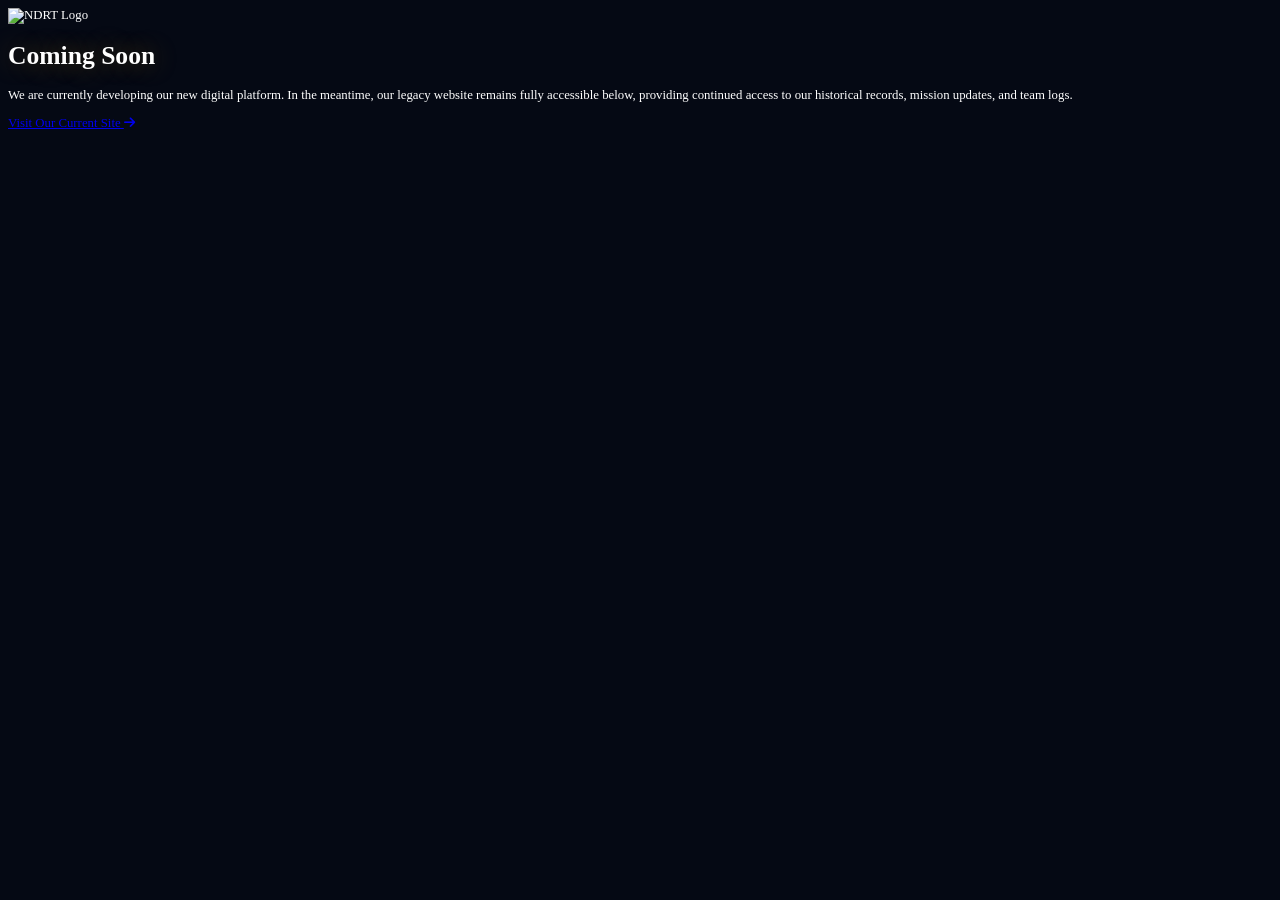
==== index.html @ c6873032 "Add files via upload" ====
<!DOCTYPE html>
<html lang="en" class="scroll-smooth">

<head>
    <meta charset="UTF-8">
    <meta name="viewport" content="width=device-width, initial-scale=1.0">
    <title>Coming Soon | Notre Dame Rocketry Team</title>
    <link rel="icon" type="image/png" href="patch@4x.png">

    <link rel="preconnect" href="https://fonts.googleapis.com">
    <link rel="preconnect" href="https://fonts.gstatic.com" crossorigin>
    <link
        href="https://fonts.googleapis.com/css2?family=Inter:wght@300;400;600&family=Orbitron:wght@400;700;900&display=swap"
        rel="stylesheet">
    <link rel="stylesheet" href="https://cdnjs.cloudflare.com/ajax/libs/font-awesome/6.4.0/css/all.min.css">

    <script src="https://cdn.tailwindcss.com"></script>
    <script>
        tailwind.config = {
            theme: {
                extend: {
                    colors: {
                        'deep-space': '#050914',
                        'nd-blue': '#0C2340',
                        'dome-gold': '#C99700',
                        'metal-gold': '#AE9142',
                        'irish-green': '#00843D'
                    },
                    fontFamily: {
                        'space': ['Orbitron', 'sans-serif'],
                        'inter': ['Inter', 'sans-serif'],
                    }
                }
            }
        }
    </script>

    <style>
        body {
            background-color: #050914;
            color: #ffffff;
            overflow-x: hidden;
        }

        .reveal {
            opacity: 0;
            transform: translateY(20px);
            transition: all 0.8s cubic-bezier(0.16, 1, 0.3, 1);
        }

        .reveal.active {
            opacity: 1;
            transform: translateY(0);
        }

        .delay-75 {
            transition-delay: 75ms;
        }

        .delay-100 {
            transition-delay: 100ms;
        }

        .delay-150 {
            transition-delay: 150ms;
        }

        .delay-200 {
            transition-delay: 200ms;
        }

        .delay-225 {
            transition-delay: 225ms;
        }

        .delay-300 {
            transition-delay: 300ms;
        }

        /* Glowing text effect */
        .glow-text {
            text-shadow: 0 0 25px rgba(201, 151, 0, 0.4);
        }

        html {
            font-size: 80%;
            /* Scales down the entire Tailwind framework to your target 80% reference system */
        }
    </style>
</head>

<body
    class="font-inter antialiased selection:bg-dome-gold selection:text-deep-space min-h-screen flex flex-col items-center justify-center relative">

    <!-- Background Grid Effect -->
    <div
        class="absolute inset-0 bg-[linear-gradient(to_right,#0C2340_1px,transparent_1px),linear-gradient(to_bottom,#0C2340_1px,transparent_1px)] bg-[size:4rem_4rem] [mask-image:radial-gradient(ellipse_60%_50%_at_50%_50%,#000_80%,transparent_100%)] opacity-30">
    </div>

    <!-- Gold ambient glow -->
    <div
        class="absolute top-1/2 left-1/2 -translate-x-1/2 -translate-y-1/2 w-3/4 h-3/4 bg-dome-gold/10 rounded-full blur-[120px] pointer-events-none">
    </div>

    <!-- Main Content -->
    <main class="relative z-10 text-center px-6 flex flex-col items-center">

        <!-- Logo -->
        <img src="NDRT logo white.png" alt="NDRT Logo" class="reveal h-20 w-auto drop-shadow-md mb-12">

        <!-- Heading -->
        <h1
            class="reveal delay-100 font-space font-black text-5xl md:text-8xl tracking-widest text-transparent bg-clip-text bg-gradient-to-r from-dome-gold to-metal-gold uppercase mb-6 glow-text">
            Coming Soon
        </h1>

        <!-- Description Statement -->
        <p
            class="reveal delay-150 font-inter text-gray-400 text-lg md:text-xl max-w-xl mx-auto mb-12 font-light leading-relaxed">
            We are currently developing our new digital platform. In the meantime, our legacy website remains fully
            accessible below, providing continued access to our historical records, mission updates, and team logs.
        </p>

        <!-- Outbound Action Button to Weebly -->
        <a href="https://ndrocketry.weebly.com/"
            class="reveal delay-200 inline-flex items-center gap-3 px-8 py-4 border border-dome-gold text-dome-gold font-space font-bold tracking-widest uppercase rounded-md hover:bg-dome-gold hover:text-deep-space hover:shadow-[0_0_20px_rgba(201,151,0,0.5)] transition-all duration-300 group">
            Visit Our Current Site <i
                class="fa-solid fa-arrow-right group-hover:translate-x-1 transition-transform"></i>
        </a>

    </main>

    <script>
        // Intersection Observer for scroll animations (even though it's single view, keeps the fade-in smooth)
        const observerOptions = {
            root: null,
            rootMargin: '0px',
            threshold: 0.1
        };

        const observer = new IntersectionObserver((entries, observer) => {
            entries.forEach(entry => {
                if (entry.isIntersecting) {
                    entry.target.classList.add('active');
                    observer.unobserve(entry.target);
                }
            });
        }, observerOptions);

        // Add a tiny delay to ensure CSS has loaded before triggering reveal
        setTimeout(() => {
            document.querySelectorAll('.reveal').forEach((element) => {
                observer.observe(element);
            });
        }, 100);
    </script>
</body>

</html>
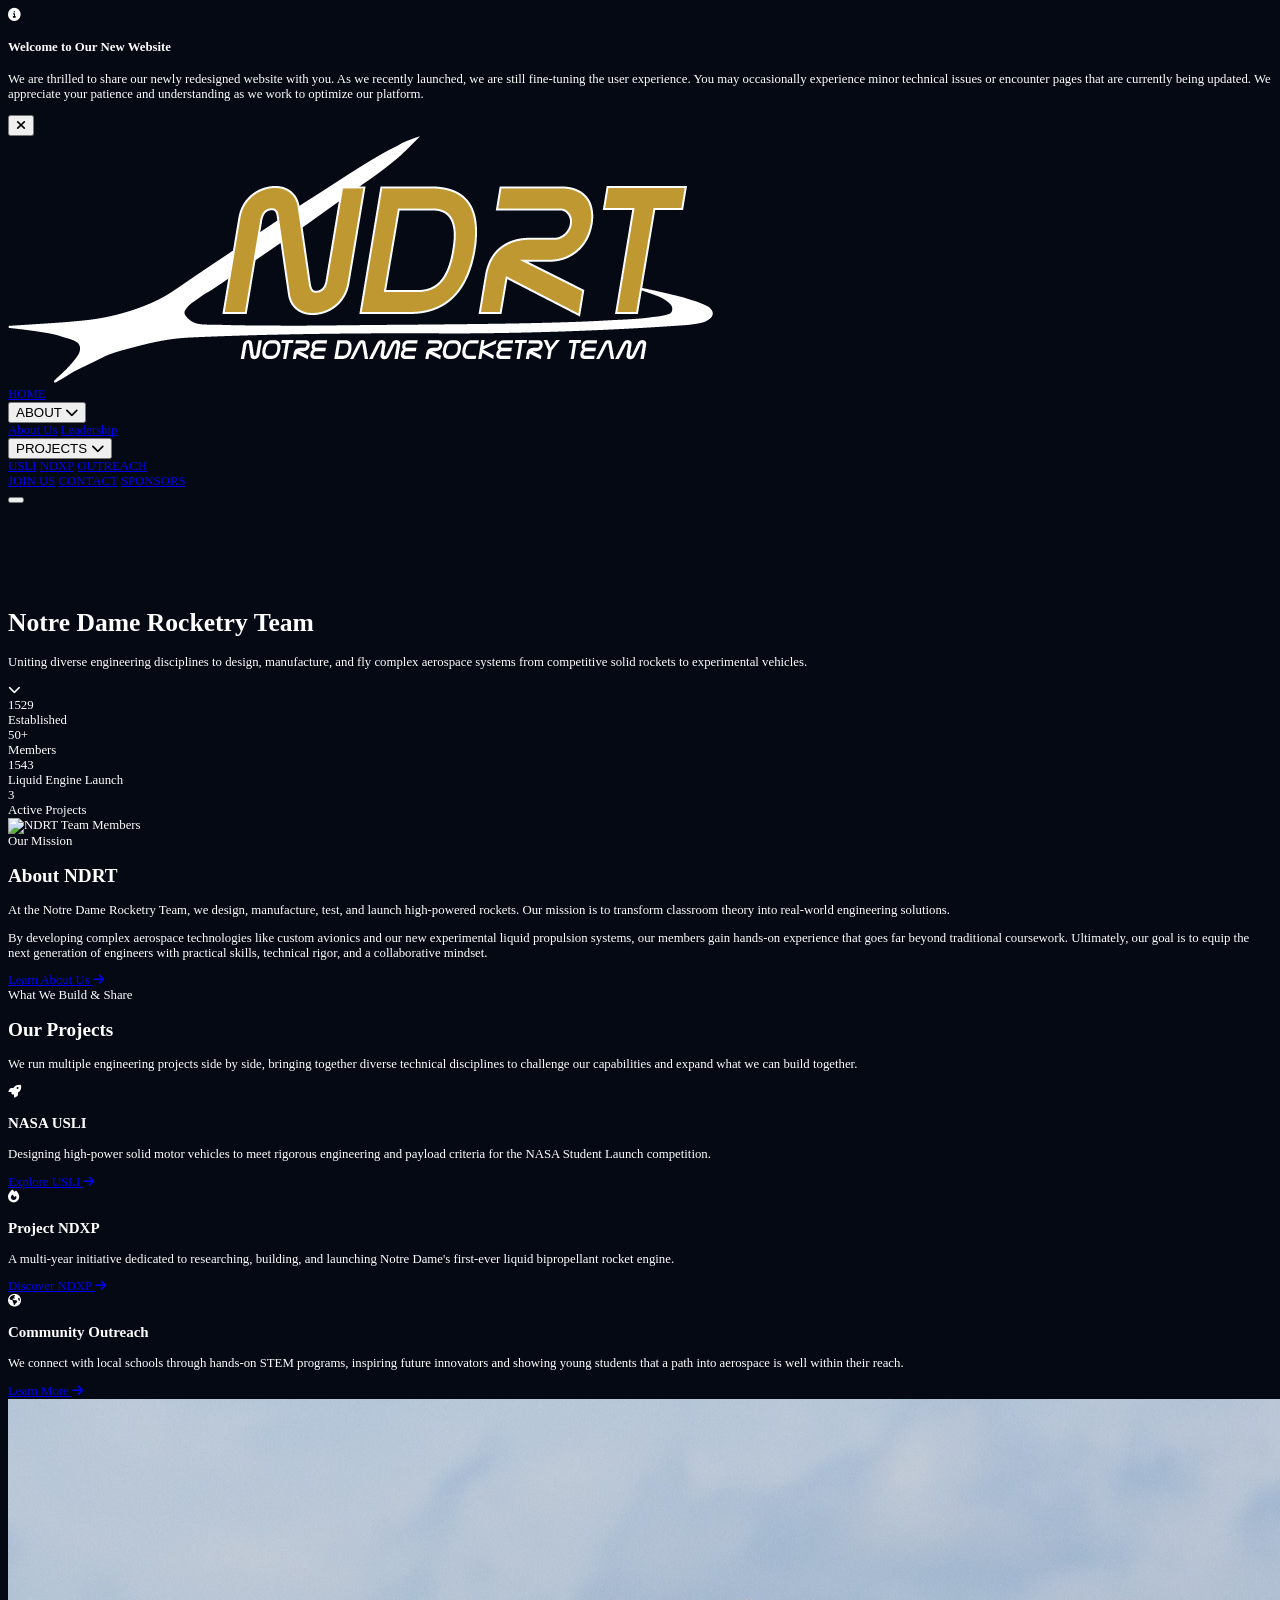
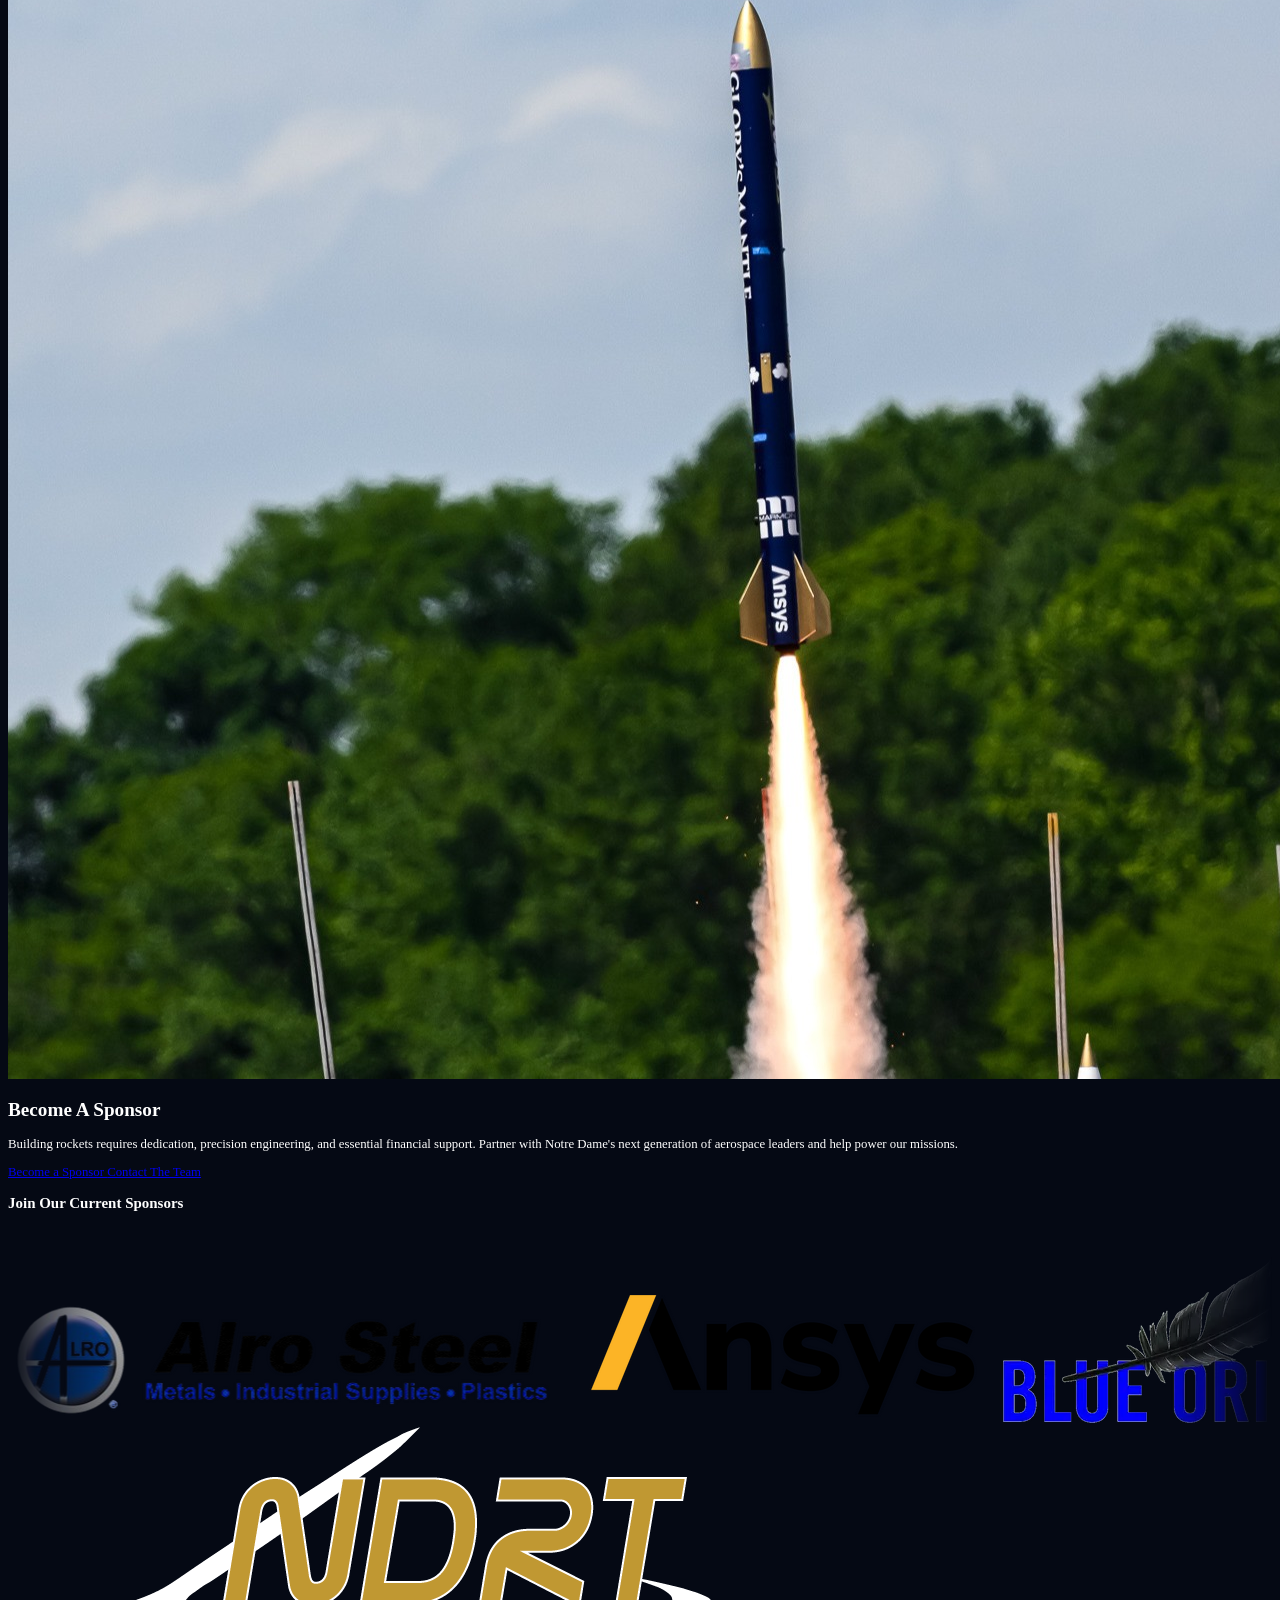
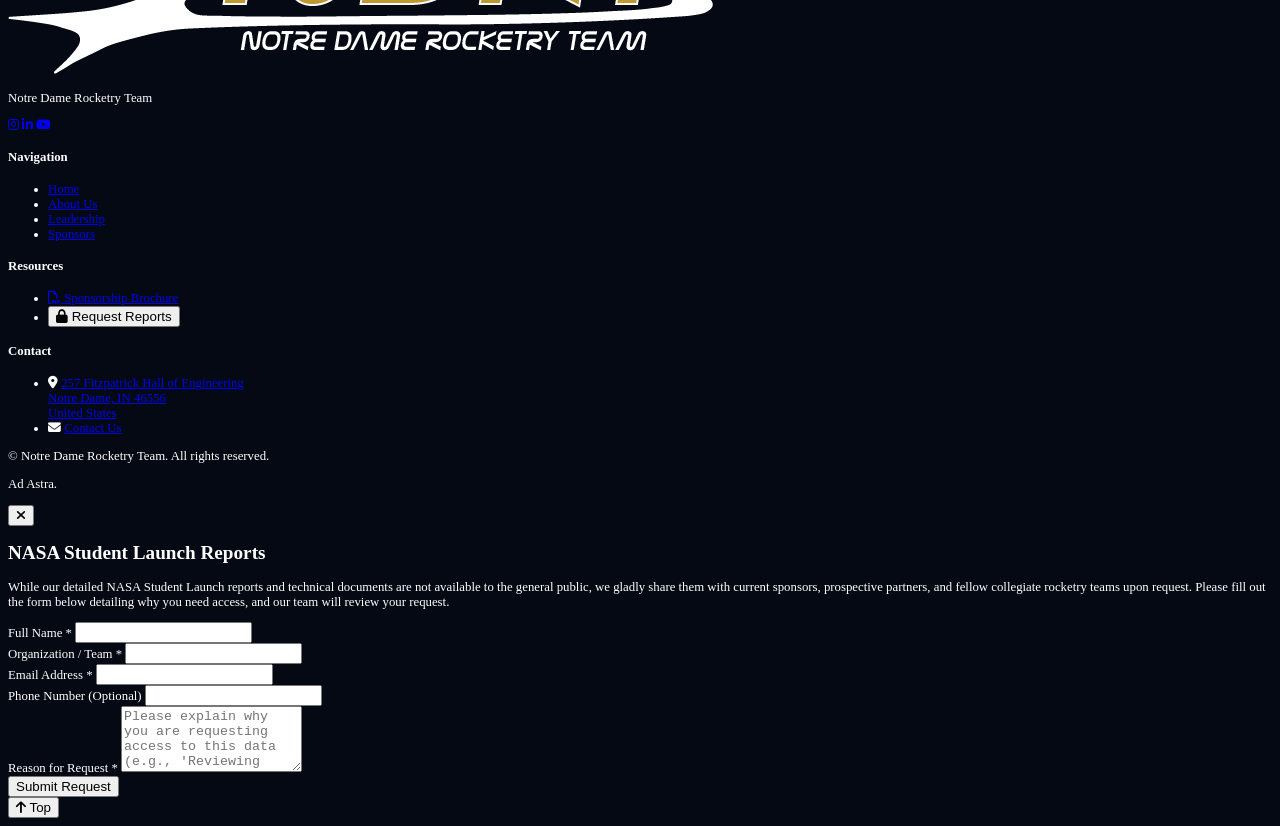
==== commit a2608695: "Add files via upload" ====
--- a/index.html
+++ b/index.html
@@ -4,17 +4,21 @@
 <head>
     <meta charset="UTF-8">
     <meta name="viewport" content="width=device-width, initial-scale=1.0">
-    <title>Coming Soon | Notre Dame Rocketry Team</title>
+    <title>Notre Dame Rocketry Team | NDRT</title>
     <link rel="icon" type="image/png" href="patch@4x.png">
 
+    <!-- Google Fonts: Orbitron for technical headings, Inter for clean body text -->
     <link rel="preconnect" href="https://fonts.googleapis.com">
     <link rel="preconnect" href="https://fonts.gstatic.com" crossorigin>
     <link
         href="https://fonts.googleapis.com/css2?family=Inter:wght@300;400;600&family=Orbitron:wght@400;700;900&display=swap"
         rel="stylesheet">
+
+    <!-- FontAwesome for Icons -->
     <link rel="stylesheet" href="https://cdnjs.cloudflare.com/ajax/libs/font-awesome/6.4.0/css/all.min.css">
-
     <script src="https://cdn.tailwindcss.com"></script>
+
+    <!-- Tailwind CSS with Custom ND Brand Configuration -->
     <script>
         tailwind.config = {
             theme: {
@@ -29,6 +33,11 @@
                     fontFamily: {
                         'space': ['Orbitron', 'sans-serif'],
                         'inter': ['Inter', 'sans-serif'],
+                    },
+                    backgroundImage: {
+                        // Background image isolated without the static gradient
+                        'hero-bg': "url('index bg.jpg')",
+                        'engine-pattern': "linear-gradient(to right, rgba(5, 9, 20, 0.9), rgba(12, 35, 64, 0.8)), url('index lower bg.jpg')"
                     }
                 }
             }
@@ -38,14 +47,34 @@
     <style>
         body {
             background-color: #050914;
+            /* deep-space */
             color: #ffffff;
             overflow-x: hidden;
         }
 
+        /* Custom Scrollbar */
+        ::-webkit-scrollbar {
+            width: 8px;
+        }
+
+        ::-webkit-scrollbar-track {
+            background: #050914;
+        }
+
+        ::-webkit-scrollbar-thumb {
+            background: #0C2340;
+            border-radius: 4px;
+        }
+
+        ::-webkit-scrollbar-thumb:hover {
+            background: #AE9142;
+        }
+
+        /* Reveal Animation Classes */
         .reveal {
             opacity: 0;
-            transform: translateY(20px);
-            transition: all 0.8s cubic-bezier(0.16, 1, 0.3, 1);
+            transform: translateY(40px);
+            transition: all 0.8s ease-out;
         }
 
         .reveal.active {
@@ -77,9 +106,31 @@
             transition-delay: 300ms;
         }
 
-        /* Glowing text effect */
-        .glow-text {
-            text-shadow: 0 0 25px rgba(201, 151, 0, 0.4);
+        /* Infinite Ticker Animation */
+        .ticker-wrap {
+            width: 100%;
+            overflow: hidden;
+            white-space: nowrap;
+            box-sizing: border-box;
+            position: relative;
+            mask-image: linear-gradient(to right, transparent, black 10%, black 90%, transparent);
+            -webkit-mask-image: linear-gradient(to right, transparent, black 10%, black 90%, transparent);
+        }
+
+        .ticker {
+            display: inline-block;
+            animation: ticker 35s linear infinite;
+        }
+
+
+        @keyframes ticker {
+            0% {
+                transform: translateX(0);
+            }
+
+            100% {
+                transform: translateX(-50%);
+            }
         }
 
         html {
@@ -87,72 +138,691 @@
             /* Scales down the entire Tailwind framework to your target 80% reference system */
         }
     </style>
+    <link rel="stylesheet" href="navbar.css">
+    <script src="navbar.js"></script>
+
+
+
 </head>
 
-<body
-    class="font-inter antialiased selection:bg-dome-gold selection:text-deep-space min-h-screen flex flex-col items-center justify-center relative">
-
-    <!-- Background Grid Effect -->
-    <div
-        class="absolute inset-0 bg-[linear-gradient(to_right,#0C2340_1px,transparent_1px),linear-gradient(to_bottom,#0C2340_1px,transparent_1px)] bg-[size:4rem_4rem] [mask-image:radial-gradient(ellipse_60%_50%_at_50%_50%,#000_80%,transparent_100%)] opacity-30">
+<body class="font-inter antialiased selection:bg-dome-gold selection:text-deep-space">
+
+    <!-- Production Notice Pop-up -->
+    <div id="beta-toast"
+        class="fixed top-28 right-4 md:right-8 z-[100] w-[calc(100%-2rem)] max-w-md bg-deep-space/95 backdrop-blur-md border border-dome-gold/20 border-l-4 border-l-dome-gold rounded-r-lg shadow-2xl p-5 md:p-6 flex items-start gap-4 transition-all duration-500 ease-out translate-x-[120%] opacity-0">
+        <!-- Icon -->
+        <div class="text-dome-gold mt-0.5 text-xl flex-shrink-0">
+            <i class="fa-solid fa-circle-info"></i>
+        </div>
+        <!-- Text Content -->
+        <div class="flex-1 pr-2">
+            <h4 class="font-space font-bold text-base text-white tracking-wide mb-2">Welcome to Our New Website</h4>
+            <p class="font-inter text-xs md:text-sm text-gray-300 leading-relaxed">
+                We are thrilled to share our newly redesigned website with you. As we recently launched, we are still
+                fine-tuning the user experience. You may occasionally experience minor technical issues or encounter
+                pages that are currently being updated. We appreciate your patience and understanding as we work to
+                optimize our platform.
+            </p>
+        </div>
+        <!-- Close Button -->
+        <button id="close-beta-toast"
+            class="text-gray-400 hover:text-dome-gold transition-colors focus:outline-none p-1 -mt-1 -mr-1 flex-shrink-0"
+            aria-label="Close notification">
+            <i class="fa-solid fa-xmark text-lg"></i>
+        </button>
     </div>
 
-    <!-- Gold ambient glow -->
-    <div
-        class="absolute top-1/2 left-1/2 -translate-x-1/2 -translate-y-1/2 w-3/4 h-3/4 bg-dome-gold/10 rounded-full blur-[120px] pointer-events-none">
+    <!-- Navigation -->
+    <div id="navbar-container"></div>
+
+
+    <!-- Sticky Hero Section -->
+    <!-- Sticky Hero Section with Scroll Buffer -->
+    <header class="relative h-[200vh] w-full -z-0">
+
+        <!-- The sticky container that locks to the screen -->
+        <div class="sticky top-0 h-screen w-full flex items-center justify-center text-center px-4 overflow-hidden">
+
+            <!-- Background Image -->
+            <div class="absolute inset-0 bg-hero-bg bg-cover bg-center bg-no-repeat w-full h-full"></div>
+
+            <!-- Dynamic Dark Gradient Overlay (controlled by JS) -->
+            <div id="scroll-overlay"
+                class="absolute inset-0 bg-gradient-to-t from-deep-space via-deep-space/80 to-transparent opacity-0">
+            </div>
+
+            <!-- Scroll-Revealed Text Content -->
+            <div id="scroll-content"
+                class="relative z-10 max-w-6xl mx-auto mt-20 flex flex-col items-center opacity-0 translate-y-12">
+                <h1
+                    class="font-space font-black text-5xl md:text-6xl lg:text-7xl tracking-tight mb-6 uppercase leading-tight">
+                    <span
+                        class="bg-clip-text text-transparent bg-gradient-to-r from-dome-gold to-metal-gold inline-block">
+                        Notre Dame Rocketry Team
+                    </span>
+                </h1>
+                <p class="font-inter text-xl md:text-2xl text-gray-300 mb-10 max-w-3xl mx-auto font-light">
+                    Uniting diverse engineering disciplines to design, manufacture, and fly complex aerospace systems
+                    from competitive solid rockets to experimental vehicles. </p>
+            </div>
+
+            <!-- Scroll indicator -->
+            <div id="scroll-indicator"
+                class="absolute bottom-10 left-1/2 transform -translate-x-1/2 animate-bounce transition-opacity duration-300">
+                <i class="fa-solid fa-chevron-down text-white/50 text-2xl"></i>
+            </div>
+
+        </div>
+    </header>
+    <div class="relative z-10 bg-deep-space shadow-[0_-20px_50px_rgba(5,9,20,1)]">
+
+        <!-- Quick Stats Section -->
+        <section class="py-16 border-b border-nd-blue/30">
+            <div class="max-w-7xl mx-auto px-6 lg:px-12">
+                <div class="grid grid-cols-1 md:grid-cols-2 lg:grid-cols-4 gap-6 text-center">
+
+                    <div
+                        class="reveal bg-nd-blue/10 border border-nd-blue/30 p-6 md:p-8 rounded-lg hover:border-dome-gold transition-colors flex flex-col items-center justify-center">
+                        <div class="text-4xl md:text-5xl font-space font-bold text-white mb-2">
+                            <span class="counter" data-target="2011">0</span>
+                        </div>
+                        <div class="font-inter text-dome-gold font-bold uppercase tracking-widest text-xs md:text-sm">
+                            Established</div>
+                    </div>
+
+                    <div
+                        class="reveal delay-100 bg-nd-blue/10 border border-nd-blue/30 p-6 md:p-8 rounded-lg hover:border-dome-gold transition-colors flex flex-col items-center justify-center">
+                        <div class="text-4xl md:text-5xl font-space font-bold text-white mb-2">
+                            <span class="counter" data-target="65">0</span><span
+                                class="text-3xl text-dome-gold ml-1">+</span>
+                        </div>
+                        <div class="font-inter text-dome-gold font-bold uppercase tracking-widest text-xs md:text-sm">
+                            Members</div>
+                    </div>
+
+                    <div
+                        class="reveal delay-200 bg-nd-blue/10 border border-nd-blue/30 p-6 md:p-8 rounded-lg hover:border-dome-gold transition-colors flex flex-col items-center justify-center">
+                        <div class="text-4xl md:text-5xl font-space font-bold text-white mb-2">
+                            <span class="counter" data-target="2029">0</span>
+                        </div>
+                        <div class="font-inter text-dome-gold font-bold uppercase tracking-widest text-xs md:text-sm">
+                            Liquid Engine Launch</div>
+                    </div>
+
+                    <div
+                        class="reveal delay-300 bg-nd-blue/10 border border-nd-blue/30 p-6 md:p-8 rounded-lg hover:border-dome-gold transition-colors flex flex-col items-center justify-center">
+                        <div class="text-4xl md:text-5xl font-space font-bold text-white mb-2">
+                            <span class="counter" data-target="3">0</span>
+                        </div>
+                        <div class="font-inter text-dome-gold font-bold uppercase tracking-widest text-xs md:text-sm">
+                            Active Projects</div>
+                    </div>
+
+                </div>
+            </div>
+        </section>
+
+        <!-- About Us Section -->
+        <section class="py-16 md:py-24 bg-deep-space border-b border-nd-blue/30">
+            <div class="max-w-7xl mx-auto px-6 lg:px-12">
+                <div class="grid grid-cols-1 lg:grid-cols-2 gap-10 lg:gap-12 items-center">
+
+                    <!-- Image Container -->
+                    <div class="reveal lg:order-1 order-2 w-full">
+                        <div
+                            class="relative rounded-lg overflow-hidden border-2 border-nd-blue shadow-2xl group w-full">
+                            <img src="2W8A3599.JPG" alt="NDRT Team Members"
+                                class="w-full h-[350px] md:h-[400px] object-cover group-hover:scale-105 transition-transform duration-700">
+                            <div
+                                class="absolute inset-0 bg-gradient-to-t from-deep-space/80 via-transparent to-transparent">
+                            </div>
+                        </div>
+                    </div>
+
+                    <!-- Text Container -->
+                    <div class="reveal delay-100 flex flex-col items-start lg:order-2 order-1 w-full">
+                        <span class="text-dome-gold font-space text-sm tracking-widest uppercase mb-2">Our
+                            Mission</span>
+                        <h2 class="font-space font-bold text-3xl md:text-4xl uppercase tracking-wider mb-4 text-white">
+                            About NDRT
+                        </h2>
+                        <p class="font-inter text-gray-300 text-base md:text-lg leading-relaxed mb-4 font-light">
+                            At the Notre Dame Rocketry Team, we design, manufacture, test, and launch high-powered
+                            rockets. Our mission is to transform classroom theory into real-world engineering solutions.
+                        </p>
+                        <p class="font-inter text-gray-300 text-base md:text-lg leading-relaxed mb-8 font-light">
+                            By developing complex aerospace technologies like custom avionics and our new experimental
+                            liquid propulsion systems, our members gain hands-on experience that goes far beyond
+                            traditional coursework. Ultimately, our goal is to equip the next generation of engineers
+                            with practical skills, technical rigor, and a collaborative mindset.
+                        </p>
+                        <a href="about us.html"
+                            class="inline-flex items-center gap-3 px-5 py-3 bg-nd-blue hover:bg-dome-gold hover:text-deep-space text-white font-space font-bold text-xs md:text-sm tracking-widest uppercase rounded border border-dome-gold/40 transition-all duration-300 group shadow-lg">
+                            <span>Learn About Us</span>
+                            <i class="fa-solid fa-arrow-right group-hover:translate-x-1 transition-transform"></i>
+                        </a>
+                    </div>
+
+                </div>
+            </div>
+        </section>
+
+        <!-- Our Projects Section -->
+        <section id="missions" class="py-16 md:py-24 bg-deep-space border-b border-nd-blue/30">
+            <div class="max-w-7xl mx-auto px-6 lg:px-12">
+                <div class="grid grid-cols-1 lg:grid-cols-2 gap-10 lg:gap-12 items-center">
+
+                    <!-- Text Container (Left) -->
+                    <div class="reveal flex flex-col items-start w-full">
+                        <span class="text-dome-gold font-space text-sm tracking-widest uppercase mb-2">What We Build &
+                            Share</span>
+                        <h2 class="font-space font-bold text-3xl md:text-4xl uppercase tracking-wider mb-6 text-white">
+                            Our Projects
+                        </h2>
+                        <p class="font-inter text-gray-300 text-base md:text-lg leading-relaxed mb-8 font-light">
+                            We run multiple engineering projects side by side, bringing together diverse technical
+                            disciplines to challenge our capabilities and expand what we can build together. </p>
+
+                        <!-- Project Pillars with Individual Links -->
+                        <div class="space-y-8 w-full">
+
+                            <!-- NASA USLI -->
+                            <div class="flex gap-4 items-start">
+                                <div
+                                    class="w-12 h-12 shrink-0 bg-nd-blue/20 rounded-full flex items-center justify-center border border-nd-blue/50">
+                                    <i class="fa-solid fa-rocket text-dome-gold text-lg"></i>
+                                </div>
+                                <div class="flex flex-col items-start">
+                                    <h3 class="font-space text-base font-bold text-white uppercase tracking-wide mb-1">
+                                        NASA USLI
+                                    </h3>
+                                    <p
+                                        class="font-inter text-gray-400 text-sm md:text-base font-light leading-relaxed mb-2">
+                                        Designing high-power solid motor vehicles to meet rigorous engineering and
+                                        payload criteria for the NASA Student Launch competition.
+                                    </p>
+                                    <a href="usli.html"
+                                        class="inline-flex items-center gap-2 font-space text-xs font-bold tracking-widest uppercase text-dome-gold hover:text-white transition-colors group">
+                                        Explore USLI <i
+                                            class="fa-solid fa-arrow-right text-[10px] group-hover:translate-x-1 transition-transform"></i>
+                                    </a>
+                                </div>
+                            </div>
+
+                            <!-- Project NDXP -->
+                            <div class="flex gap-4 items-start">
+                                <div
+                                    class="w-12 h-12 shrink-0 bg-nd-blue/20 rounded-full flex items-center justify-center border border-nd-blue/50">
+                                    <i class="fa-solid fa-fire text-dome-gold text-lg"></i>
+                                </div>
+                                <div class="flex flex-col items-start">
+                                    <h3 class="font-space text-base font-bold text-white uppercase tracking-wide mb-1">
+                                        Project NDXP
+                                    </h3>
+                                    <p
+                                        class="font-inter text-gray-400 text-sm md:text-base font-light leading-relaxed mb-2">
+                                        A multi-year initiative dedicated to researching, building, and launching Notre
+                                        Dame's first-ever liquid bipropellant rocket engine.
+                                    </p>
+                                    <a href="ndxp.html"
+                                        class="inline-flex items-center gap-2 font-space text-xs font-bold tracking-widest uppercase text-dome-gold hover:text-white transition-colors group">
+                                        Discover NDXP <i
+                                            class="fa-solid fa-arrow-right text-[10px] group-hover:translate-x-1 transition-transform"></i>
+                                    </a>
+                                </div>
+                            </div>
+
+                            <!-- Community Outreach -->
+                            <div class="flex gap-4 items-start">
+                                <div
+                                    class="w-12 h-12 shrink-0 bg-nd-blue/20 rounded-full flex items-center justify-center border border-nd-blue/50">
+                                    <i class="fa-solid fa-earth-americas text-dome-gold text-lg"></i>
+                                </div>
+                                <div class="flex flex-col items-start">
+                                    <h3 class="font-space text-base font-bold text-white uppercase tracking-wide mb-1">
+                                        Community Outreach
+                                    </h3>
+                                    <p
+                                        class="font-inter text-gray-400 text-sm md:text-base font-light leading-relaxed mb-2">
+                                        We connect with local schools through hands-on STEM programs, inspiring future
+                                        innovators and showing young students that a path into aerospace is well within
+                                        their reach.
+                                    </p>
+                                    <a href="outreach.html"
+                                        class="inline-flex items-center gap-2 font-space text-xs font-bold tracking-widest uppercase text-dome-gold hover:text-white transition-colors group">
+                                        Learn More <i
+                                            class="fa-solid fa-arrow-right text-[10px] group-hover:translate-x-1 transition-transform"></i>
+                                    </a>
+                                </div>
+                            </div>
+
+                        </div>
+                    </div>
+
+                    <!-- Showcase Image Container (Right) -->
+                    <div class="reveal delay-100 w-full h-full flex items-center">
+                        <div
+                            class="relative rounded-lg overflow-hidden border-2 border-nd-blue shadow-2xl group w-full">
+                            <img src="IMG_5002 (3).JPG" alt="NDRT Rocket Launch Project"
+                                class="w-full h-[450px] md:h-[550px] object-cover group-hover:scale-105 transition-transform duration-700">
+                            <div
+                                class="absolute inset-0 bg-gradient-to-t from-deep-space/80 via-transparent to-transparent">
+                            </div>
+                        </div>
+                    </div>
+
+                </div>
+            </div>
+        </section>
+
     </div>
-
-    <!-- Main Content -->
-    <main class="relative z-10 text-center px-6 flex flex-col items-center">
-
-        <!-- Logo -->
-        <img src="NDRT logo white.png" alt="NDRT Logo" class="reveal h-20 w-auto drop-shadow-md mb-12">
-
-        <!-- Heading -->
-        <h1
-            class="reveal delay-100 font-space font-black text-5xl md:text-8xl tracking-widest text-transparent bg-clip-text bg-gradient-to-r from-dome-gold to-metal-gold uppercase mb-6 glow-text">
-            Coming Soon
-        </h1>
-
-        <!-- Description Statement -->
-        <p
-            class="reveal delay-150 font-inter text-gray-400 text-lg md:text-xl max-w-xl mx-auto mb-12 font-light leading-relaxed">
-            We are currently developing our new digital platform. In the meantime, our legacy website remains fully
-            accessible below, providing continued access to our historical records, mission updates, and team logs.
-        </p>
-
-        <!-- Outbound Action Button to Weebly -->
-        <a href="https://ndrocketry.weebly.com/"
-            class="reveal delay-200 inline-flex items-center gap-3 px-8 py-4 border border-dome-gold text-dome-gold font-space font-bold tracking-widest uppercase rounded-md hover:bg-dome-gold hover:text-deep-space hover:shadow-[0_0_20px_rgba(201,151,0,0.5)] transition-all duration-300 group">
-            Visit Our Current Site <i
-                class="fa-solid fa-arrow-right group-hover:translate-x-1 transition-transform"></i>
-        </a>
-
-    </main>
+    <!-- Sponsorship Section -->
+    <section class="py-24 bg-engine-pattern bg-cover bg-center relative border-y border-dome-gold/20 overflow-hidden">
+        <div class="absolute inset-0 bg-deep-space/80"></div>
+        <div class="relative max-w-4xl mx-auto px-6 text-center reveal">
+            <h2 class="font-space font-bold text-4xl md:text-5xl uppercase tracking-wider mb-6">Become A <span
+                    class="text-dome-gold">Sponsor</span></h2>
+            <p class="font-inter text-gray-300 text-lg mb-10 max-w-2xl mx-auto font-light leading-relaxed">
+                Building rockets requires dedication, precision engineering, and essential financial support.
+                Partner
+                with Notre Dame's next generation of aerospace leaders and help power our missions.
+            </p>
+            <div class="flex flex-col sm:flex-row justify-center gap-4">
+                <a href="sponsors.html"
+                    class="px-8 py-4 bg-dome-gold text-deep-space font-space font-bold tracking-widest uppercase rounded-md hover:bg-white transition-colors duration-300">
+                    Become a Sponsor
+                </a>
+                <a href="contact.html"
+                    class="px-8 py-4 bg-transparent border border-white text-white font-space font-bold tracking-widest uppercase rounded-md hover:bg-white hover:text-deep-space transition-colors duration-300">
+                    Contact The Team
+                </a>
+            </div>
+        </div>
+
+        <!-- Sponsor Marquee -->
+        <div class="relative w-full mt-20 pt-12 border-t border-white/10 reveal delay-200">
+            <h3 class="font-space text-lg font-semibold tracking-widest uppercase text-dome-gold mb-8 text-center">
+                Join
+                Our Current Sponsors</h3>
+            <div
+                class="ticker-wrap w-full overflow-hidden relative bg-white/90 backdrop-blur-md py-6 rounded-2xl border border-white/30 shadow-2xl">
+                <!-- Inner ticker track containing two identical sets for seamless looping -->
+                <div class="ticker flex items-center space-x-12 px-6">
+                    <!-- First Set of Logos -->
+                    <img src="Alro Steel.png" alt="Sponsor 1"
+                        class="h-12 w-auto object-contain opacity-80 hover:opacity-100 transition-all duration-300">
+                    <img src=" ansys-logo.png" alt="Sponsor 2"
+                        class="h-12 w-auto object-contain opacity-80 hover:opacity-100 transition-all duration-300">
+                    <img src=" blue.webp" alt="Sponsor 3"
+                        class="h-12 w-auto object-contain opacity-80 hover:opacity-100 transition-all duration-300">
+                    <img src=" boeing-logo-wine.png" alt="Sponsor 4"
+                        class="h-12 w-auto object-contain opacity-80 hover:opacity-100 transition-all duration-300">
+                    <img src=" cropped-jordan-family-foundation-01.png" alt="Sponsor 5"
+                        class="h-12 w-auto object-contain opacity-80 hover:opacity-100 transition-all duration-300">
+                    <img src=" image-28.png" alt="Sponsor 6"
+                        class="h-12 w-auto object-contain opacity-80 hover:opacity-100 transition-all duration-300">
+                    <img src=" lockheed.png" alt="Sponsor 7"
+                        class="h-12 w-auto object-contain opacity-80 hover:opacity-100 transition-all duration-300">
+                    <img src=" plc-long-white-logo-removebg-preview.png" alt="Sponsor 7"
+                        class="h-12 w-auto object-contain opacity-80 hover:opacity-100 transition-all duration-300">
+                    <img src=" pratt-whitney-dependable-engines-logo-png-transparent.png" alt="Sponsor 7"
+                        class="h-12 w-auto object-contain opacity-80 hover:opacity-100 transition-all duration-300">
+                    <img src=" sbg-systems-logo.png" alt="Sponsor 7"
+                        class="h-12 w-auto object-contain opacity-80 hover:opacity-100 transition-all duration-300">
+                    <img src=" themarmongroup-logo.png" alt="Sponsor 7"
+                        class="h-12 w-auto object-contain opacity-80 hover:opacity-100 transition-all duration-300">
+
+                    <!-- Second Set of Logos (Duplicate of the first for seamless animation) -->
+                    <img src=" Alro Steel.png" alt="Sponsor 1"
+                        class="h-12 w-auto object-contain opacity-80 hover:opacity-100 transition-all duration-300">
+                    <img src=" ansys-logo.png" alt="Sponsor 2"
+                        class="h-12 w-auto object-contain opacity-80 hover:opacity-100 transition-all duration-300">
+                    <img src=" blue.webp" alt="Sponsor 3"
+                        class="h-12 w-auto object-contain opacity-80 hover:opacity-100 transition-all duration-300">
+                    <img src=" boeing-logo-wine.png" alt="Sponsor 4"
+                        class="h-12 w-auto object-contain opacity-80 hover:opacity-100 transition-all duration-300">
+                    <img src=" cropped-jordan-family-foundation-01.png" alt="Sponsor 5"
+                        class="h-12 w-auto object-contain opacity-80 hover:opacity-100 transition-all duration-300">
+                    <img src=" image-28.png" alt="Sponsor 6"
+                        class="h-12 w-auto object-contain opacity-80 hover:opacity-100 transition-all duration-300">
+                    <img src=" lockheed.png" alt="Sponsor 7"
+                        class="h-12 w-auto object-contain opacity-80 hover:opacity-100 transition-all duration-300">
+                    <img src=" plc-long-white-logo-removebg-preview.png" alt="Sponsor 7"
+                        class="h-12 w-auto object-contain opacity-80 hover:opacity-100 transition-all duration-300">
+                    <img src=" pratt-whitney-dependable-engines-logo-png-transparent.png" alt="Sponsor 7"
+                        class="h-12 w-auto object-contain opacity-80 hover:opacity-100 transition-all duration-300">
+                    <img src=" sbg-systems-logo.png" alt="Sponsor 7"
+                        class="h-12 w-auto object-contain opacity-80 hover:opacity-100 transition-all duration-300">
+                    <img src=" themarmongroup-logo.png" alt="Sponsor 7"
+                        class="h-12 w-auto object-contain opacity-80 hover:opacity-100 transition-all duration-300">
+
+                </div>
+            </div>
+        </div>
+    </section>
+
+    <!-- Footer -->
+    <footer class="bg-[#03060d] pt-16 pb-8 border-t border-nd-blue">
+        <div class="max-w-7xl mx-auto px-6 lg:px-12 grid grid-cols-1 md:grid-cols-4 gap-10 mb-12">
+            <!-- Brand -->
+            <div class="col-span-1 md:col-span-1">
+                <div class="flex items-center gap-2 mb-4">
+                    <a href="index.html" class="hover:opacity-80 transition-opacity duration-300">
+                        <img src="NDRT logo white.png" alt="NDRT Logo" class="h-12 w-auto drop-shadow-md">
+                    </a>
+                </div>
+                <p class="font-inter text-sm text-gray-500 mb-6">
+                    Notre Dame Rocketry Team
+                </p>
+                <div class="flex gap-4">
+                    <a href="https://www.instagram.com/ndrocketryteam/" target="_blank" rel="noopener noreferrer"
+                        class="w-10 h-10 rounded-full bg-nd-blue flex items-center justify-center text-white hover:bg-dome-gold hover:text-deep-space transition-colors duration-300"><i
+                            class="fa-brands fa-instagram"></i></a>
+                    <a href="https://www.linkedin.com/company/ndrt" target="_blank" rel="noopener noreferrer"
+                        class="w-10 h-10 rounded-full bg-nd-blue flex items-center justify-center text-white hover:bg-dome-gold hover:text-deep-space transition-colors duration-300"><i
+                            class="fa-brands fa-linkedin-in"></i></a>
+                    <a href="https://www.youtube.com/@ndrocketryteam" target="_blank" rel="noopener noreferrer"
+                        class="w-10 h-10 rounded-full bg-nd-blue flex items-center justify-center text-white hover:bg-dome-gold hover:text-deep-space transition-colors duration-300"><i
+                            class="fa-brands fa-youtube"></i></a>
+                </div>
+            </div>
+
+            <!-- Quick Links -->
+            <div>
+                <h4 class="font-space font-bold uppercase tracking-widest text-white mb-6">Navigation</h4>
+                <ul class="font-inter text-sm text-gray-400 space-y-3">
+                    <li><a href="index.html" class="hover:text-dome-gold transition-colors">Home</a></li>
+                    <li><a href="about us.html" class="hover:text-dome-gold transition-colors">About Us</a></li>
+                    <li><a href="leadership.html" class="hover:text-dome-gold transition-colors">Leadership</a></li>
+                    <li><a href="sponsors.html" class="hover:text-dome-gold transition-colors">Sponsors</a></li>
+                </ul>
+            </div>
+
+            <!-- Resources -->
+            <div>
+                <h4 class="font-space font-bold uppercase tracking-widest text-white mb-6">Resources</h4>
+                <ul class="font-inter text-sm text-gray-400 space-y-3">
+                    <li><a href="Sponsor Partnership Brochure 2026 - 2027.pdf"
+                            class="hover:text-dome-gold transition-colors"><i class="fa-regular fa-file-pdf mr-2"></i>
+                            Sponsorship Brochure</a></li>
+                    <li><button id="openReportsModalBtn" class="hover:text-dome-gold transition-colors text-left"><i
+                                class="fa-solid fa-lock mr-2"></i> Request Reports</button></li>
+                </ul>
+            </div>
+
+            <!-- Contact -->
+            <div>
+                <h4 class="font-space font-bold uppercase tracking-widest text-white mb-6">Contact</h4>
+                <ul class="font-inter text-sm text-gray-400 space-y-3">
+                    <li class="flex items-start gap-3">
+                        <i class="fa-solid fa-location-dot mt-1 text-dome-gold"></i>
+                        <a href="https://maps.google.com/?q=257+Fitzpatrick+Hall+of+Engineering,+Notre+Dame,+IN+46556"
+                            target="_blank" rel="noopener noreferrer" class="hover:text-white transition-colors">
+                            257 Fitzpatrick Hall of Engineering<br>Notre Dame, IN 46556<br>United States
+                        </a>
+                    </li>
+                    <li class="flex items-center gap-3">
+                        <i class="fa-solid fa-envelope text-dome-gold"></i>
+                        <a href="contact.html" class="hover:text-white transition-colors">Contact Us</a>
+                    </li>
+                </ul>
+            </div>
+        </div>
+
+        <div
+            class="max-w-7xl mx-auto px-6 lg:px-12 border-t border-nd-blue pt-8 flex flex-col md:flex-row justify-between items-center gap-4">
+            <p class="font-inter text-xs text-gray-600">
+                &copy; <span id="year"></span> Notre Dame Rocketry Team. All rights reserved.
+            </p>
+            <p class="font-inter text-xs text-gray-600">
+                Ad Astra.
+            </p>
+        </div>
+    </footer>
+    <!-- Request Reports Modal -->
+    <div id="reportsModal" class="fixed inset-0 z-[100] hidden flex items-center justify-center p-4 sm:p-6">
+        <!-- Dark Blur Backdrop -->
+        <div id="reportsModalBackdrop"
+            class="absolute inset-0 bg-black/80 backdrop-blur-sm cursor-pointer transition-opacity"></div>
+
+        <!-- Modal Content Container -->
+        <div
+            class="relative w-full max-w-3xl bg-[#03060d] border border-nd-blue rounded-xl shadow-2xl p-6 md:p-10 transform transition-all overflow-y-auto max-h-[90vh]">
+
+            <!-- Close Button -->
+            <button id="closeReportsModalBtn"
+                class="absolute top-4 right-4 text-gray-400 hover:text-dome-gold transition-colors p-2">
+                <i class="fa-solid fa-xmark text-2xl"></i>
+            </button>
+
+            <!-- Header -->
+            <h2 class="font-space font-bold text-2xl md:text-3xl text-white mb-4 uppercase tracking-wide">
+                NASA Student Launch Reports
+            </h2>
+
+            <!-- Description -->
+            <p class="font-inter text-gray-400 mb-8 leading-relaxed text-sm md:text-base">
+                While our detailed NASA Student Launch reports and technical documents are not available to the
+                general public, we gladly share them with current sponsors, prospective partners, and fellow
+                collegiate rocketry teams upon request. Please fill out the form below detailing why you need
+                access, and our team will review your request.
+            </p>
+
+            <!-- Request Form connected to SplitForms -->
+            <form action="https://splitforms.com/api/submit" method="POST" class="flex flex-col gap-6">
+                <!-- Required Hidden Fields -->
+                <input type="hidden" name="access_key" value="0ecf7af2bf834c49a08fdda432a8293c">
+                <input type="hidden" name="Page Source" value="Request Reports Modal">
+                <input type="checkbox" name="botcheck" class="hidden" style="display: none;">
+
+                <div class="grid grid-cols-1 md:grid-cols-2 gap-6">
+                    <!-- Full Name -->
+                    <div class="flex flex-col gap-2">
+                        <label for="req-name" class="font-space text-xs text-gray-500 uppercase tracking-widest">Full
+                            Name *</label>
+                        <input type="text" id="req-name" name="Name" required
+                            class="bg-[#03060d] border border-nd-blue rounded-md px-4 py-3 text-white font-inter transition-all duration-300">
+                    </div>
+                    <!-- Organization / Affiliation -->
+                    <div class="flex flex-col gap-2">
+                        <label for="req-org"
+                            class="font-space text-xs text-gray-500 uppercase tracking-widest">Organization / Team
+                            *</label>
+                        <input type="text" id="req-org" name="Organization" required
+                            class="bg-[#03060d] border border-nd-blue rounded-md px-4 py-3 text-white font-inter transition-all duration-300">
+                    </div>
+                </div>
+
+                <div class="grid grid-cols-1 md:grid-cols-2 gap-6">
+                    <!-- Email -->
+                    <div class="flex flex-col gap-2">
+                        <label for="req-email" class="font-space text-xs text-gray-500 uppercase tracking-widest">Email
+                            Address
+                            *</label>
+                        <input type="email" id="req-email" name="Email" required
+                            class="bg-[#03060d] border border-nd-blue rounded-md px-4 py-3 text-white font-inter transition-all duration-300">
+                    </div>
+                    <!-- Phone (Optional) -->
+                    <div class="flex flex-col gap-2">
+                        <label for="req-phone" class="font-space text-xs text-gray-500 uppercase tracking-widest">Phone
+                            Number <span class="text-gray-600 lowercase normal-case ml-1">(Optional)</span></label>
+                        <input type="tel" id="req-phone" name="Phone"
+                            class="bg-[#03060d] border border-nd-blue rounded-md px-4 py-3 text-white font-inter transition-all duration-300">
+                    </div>
+                </div>
+
+                <!-- Reason for Request -->
+                <div class="flex flex-col gap-2">
+                    <label for="req-reason" class="font-space text-xs text-gray-500 uppercase tracking-widest">Reason
+                        for Request
+                        *</label>
+                    <textarea id="req-reason" name="Reason for Request" rows="4" required
+                        placeholder="Please explain why you are requesting access to this data (e.g., 'Reviewing team structure for a potential sponsorship' or 'Cross-team technical review')..."
+                        class="bg-[#03060d] border border-nd-blue rounded-md px-4 py-3 text-white font-inter transition-all duration-300 resize-none"></textarea>
+                </div>
+
+                <!-- Submit Button -->
+                <button type="submit"
+                    class="w-full px-8 py-4 bg-dome-gold text-black font-space font-bold tracking-widest uppercase rounded hover:bg-white transition-colors duration-300 flex items-center justify-center gap-3 mt-2 shadow-[0_0_15px_rgba(201,151,0,0.3)] hover:shadow-[0_0_25px_rgba(255,255,255,0.4)]">
+                    Submit Request
+                </button>
+            </form>
+        </div>
+    </div>
+
+
+
+    <script src="scroll_to_top_script.js"></script>
+
 
     <script>
-        // Intersection Observer for scroll animations (even though it's single view, keeps the fade-in smooth)
-        const observerOptions = {
-            root: null,
-            rootMargin: '0px',
-            threshold: 0.1
-        };
-
-        const observer = new IntersectionObserver((entries, observer) => {
-            entries.forEach(entry => {
-                if (entry.isIntersecting) {
-                    entry.target.classList.add('active');
-                    observer.unobserve(entry.target);
+        document.addEventListener("DOMContentLoaded", () => {
+
+            // ==========================================
+            // 0. NEW: HERO PARALLAX & TWO-PHASE SCROLL
+            // ==========================================
+            const scrollOverlay = document.getElementById('scroll-overlay');
+            const scrollContent = document.getElementById('scroll-content');
+            const scrollIndicator = document.getElementById('scroll-indicator');
+
+            window.addEventListener('scroll', () => {
+                const scrollY = window.scrollY;
+                const windowHeight = window.innerHeight;
+
+                // PHASE 1: 0 to 100vh (0 to 1 progress)
+                // Text fades in and moves up its initial 48px offset
+                const phase1Progress = Math.min(scrollY / windowHeight, 1);
+
+                // PHASE 2: 100vh to 200vh
+                // Calculates exactly how many pixels we've scrolled PAST the first screen
+                const phase2ScrollPixels = Math.max(0, scrollY - windowHeight);
+
+                if (scrollOverlay && scrollContent) {
+                    // Overlay fades in during Phase 1, stays fully visible in Phase 2
+                    scrollOverlay.style.opacity = phase1Progress;
+
+                    // Text opacity fully reveals by end of Phase 1, stays visible
+                    scrollContent.style.opacity = phase1Progress;
+
+                    // The initial tiny slide up during fade-in
+                    const initialSlideY = 48 - (48 * phase1Progress);
+
+                    // Subtract the Phase 2 scroll pixels so it scrolls up naturally with the page
+                    const totalTranslateY = initialSlideY - phase2ScrollPixels;
+
+                    scrollContent.style.transform = `translateY(${totalTranslateY}px)`;
+                }
+
+                // Hide the bouncing arrow quickly in the first 20% of a scroll
+                if (scrollIndicator) {
+                    scrollIndicator.style.opacity = Math.max(1 - (scrollY / (windowHeight * 0.2)), 0);
                 }
             });
-        }, observerOptions);
-
-        // Add a tiny delay to ensure CSS has loaded before triggering reveal
-        setTimeout(() => {
+
+            // ==========================================
+            // 1. BETA TOAST LOGIC
+            // ==========================================
+            const betaToast = document.getElementById('beta-toast');
+            const closeToastBtn = document.getElementById('close-beta-toast');
+            if (!sessionStorage.getItem('betaToastDismissed')) {
+                setTimeout(() => {
+                    betaToast.classList.remove('translate-x-[120%]', 'opacity-0');
+                }, 1000);
+            } else {
+                betaToast.style.display = 'none';
+            }
+            closeToastBtn.addEventListener('click', () => {
+                betaToast.classList.add('translate-x-[120%]', 'opacity-0');
+                sessionStorage.setItem('betaToastDismissed', 'true');
+                setTimeout(() => { betaToast.style.display = 'none'; }, 500);
+            });
+
+            // ==========================================
+            // 2. MODAL LOGIC (Untouched)
+            // ==========================================
+            const openModalBtn = document.getElementById("openReportsModalBtn");
+            const closeModalBtn = document.getElementById("closeReportsModalBtn");
+            const modal = document.getElementById("reportsModal");
+            const modalBackdrop = document.getElementById("reportsModalBackdrop");
+
+            const openModal = (e) => {
+                e.preventDefault();
+                if (modal) {
+                    modal.classList.remove("hidden");
+                    document.body.style.overflow = "hidden";
+                }
+            };
+            const closeModal = () => {
+                if (modal) {
+                    modal.classList.add("hidden");
+                    document.body.style.overflow = "auto";
+                }
+            };
+            if (openModalBtn) openModalBtn.addEventListener("click", openModal);
+            if (closeModalBtn) closeModalBtn.addEventListener("click", closeModal);
+            if (modalBackdrop) modalBackdrop.addEventListener("click", closeModal);
+            document.addEventListener("keydown", (e) => {
+                if (e.key === "Escape" && modal && !modal.classList.contains("hidden")) {
+                    closeModal();
+                }
+            });
+
+
+            // ==========================================
+            // 5. SCROLL REVEAL OBSERVER
+            // ==========================================
+            const observerOptions = {
+                root: null,
+                rootMargin: '0px',
+                threshold: 0.15
+            };
+            const observer = new IntersectionObserver((entries, observer) => {
+                entries.forEach(entry => {
+                    if (entry.isIntersecting) {
+                        entry.target.classList.add('active');
+                        observer.unobserve(entry.target);
+                    }
+                });
+            }, observerOptions);
             document.querySelectorAll('.reveal').forEach((element) => {
                 observer.observe(element);
             });
-        }, 100);
+
+            // ==========================================
+            // 6. NUMBER ROLLING COUNTER ANIMATION
+            // ==========================================
+            function startCounter(counterElement) {
+                const target = +counterElement.getAttribute('data-target');
+                const duration = 2000;
+                const increment = target / (duration / 16);
+                let current = 0;
+                const updateCount = () => {
+                    current += increment;
+                    if (current < target) {
+                        counterElement.innerText = Math.ceil(current);
+                        requestAnimationFrame(updateCount);
+                    } else {
+                        counterElement.innerText = target;
+                    }
+                };
+                updateCount();
+            }
+
+            const counterObserver = new IntersectionObserver((entries, observer) => {
+                entries.forEach(entry => {
+                    if (entry.isIntersecting) {
+                        const counters = entry.target.querySelectorAll('.counter');
+                        counters.forEach(counter => startCounter(counter));
+                        observer.unobserve(entry.target);
+                    }
+                });
+            }, { threshold: 0.5 });
+
+            const statsSection = document.querySelector('.counter')?.closest('section');
+            if (statsSection) {
+                counterObserver.observe(statsSection);
+            }
+        });
     </script>
 </body>
 
--- a/navbar.css
+++ b/navbar.css
@@ -0,0 +1,88 @@
+/* navbar.css */
+#mobile-fullscreen-menu {
+    clip-path: circle(0px at calc(100% - 44px) 52px);
+    transition: clip-path 0.7s cubic-bezier(0.8, 0, 0.2, 1);
+}
+
+#mobile-fullscreen-menu.menu-active {
+    clip-path: circle(150% at calc(100% - 44px) 52px);
+}
+
+.mobile-nav-item {
+    opacity: 0;
+    transform: translateY(30px);
+    transition: opacity 0.4s ease, transform 0.4s ease;
+}
+
+#mobile-fullscreen-menu.menu-active .mobile-nav-item {
+    opacity: 1;
+    transform: translateY(0);
+}
+
+.delay-item-1 {
+    transition-delay: 0.2s;
+}
+
+.delay-item-2 {
+    transition-delay: 0.3s;
+}
+
+.delay-item-3 {
+    transition-delay: 0.4s;
+}
+
+.delay-item-4 {
+    transition-delay: 0.5s;
+}
+
+.delay-item-5 {
+    transition-delay: 0.6s;
+}
+
+.delay-item-6 {
+    transition-delay: 0.7s;
+}
+
+.ham-line {
+    transition: transform 0.4s cubic-bezier(0.4, 0, 0.2, 1), opacity 0.4s ease;
+    transform-origin: center;
+}
+
+.menu-btn-active .line-1 {
+    transform: translateY(6.8px) rotate(45deg);
+    background-color: #C99700;
+}
+
+.menu-btn-active .line-2 {
+    opacity: 0;
+    transform: scale(0);
+    /* Shrinks the middle line slightly for a smoother transition */
+}
+
+.menu-btn-active .line-3 {
+    transform: translateY(-6.8px) rotate(-45deg);
+    background-color: #C99700;
+}
+
+.mobile-accordion-content {
+    display: grid;
+    grid-template-rows: 0fr;
+    transition: grid-template-rows 0.4s cubic-bezier(0.4, 0, 0.2, 1);
+}
+
+.mobile-accordion-content.accordion-open {
+    grid-template-rows: 1fr;
+}
+
+.mobile-accordion-inner {
+    overflow: hidden;
+}
+
+.accordion-chevron {
+    transition: transform 0.3s ease;
+}
+
+.accordion-open-parent .accordion-chevron {
+    transform: rotate(180deg);
+    color: #C99700;
+}
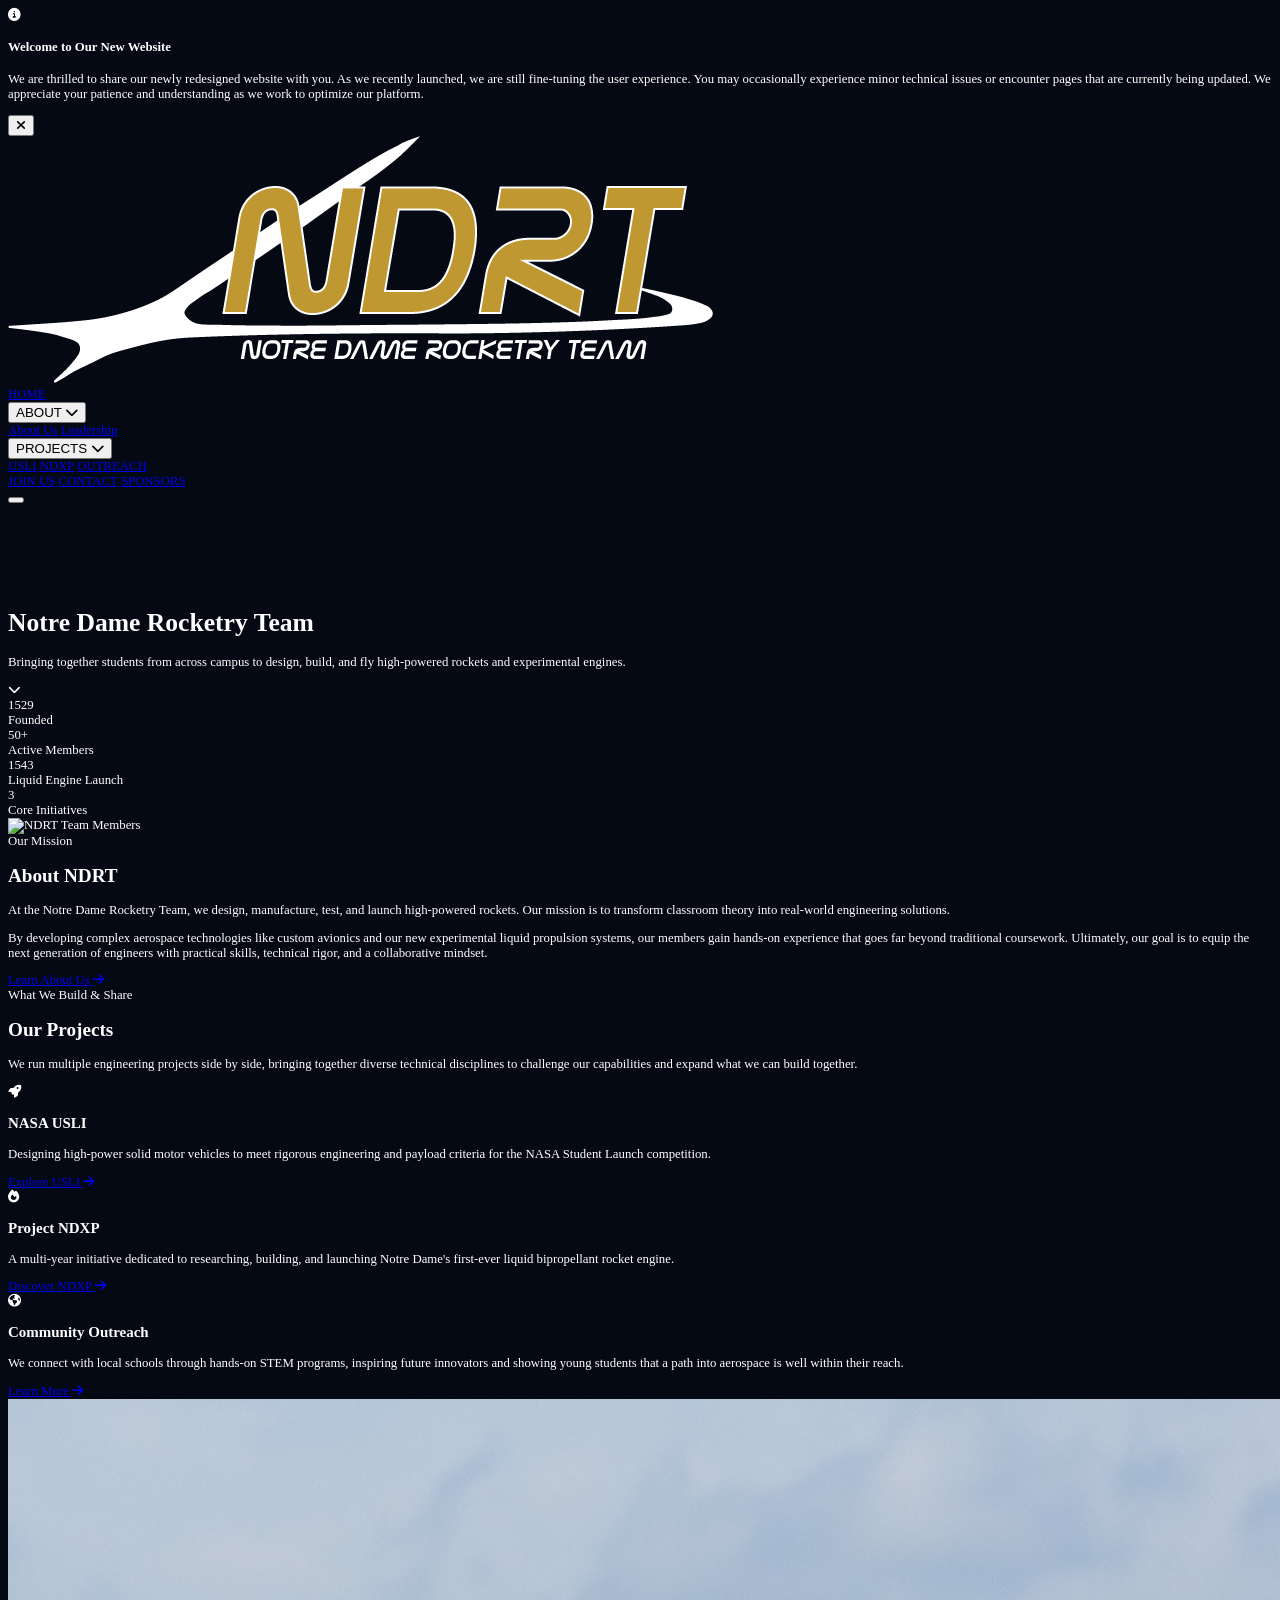
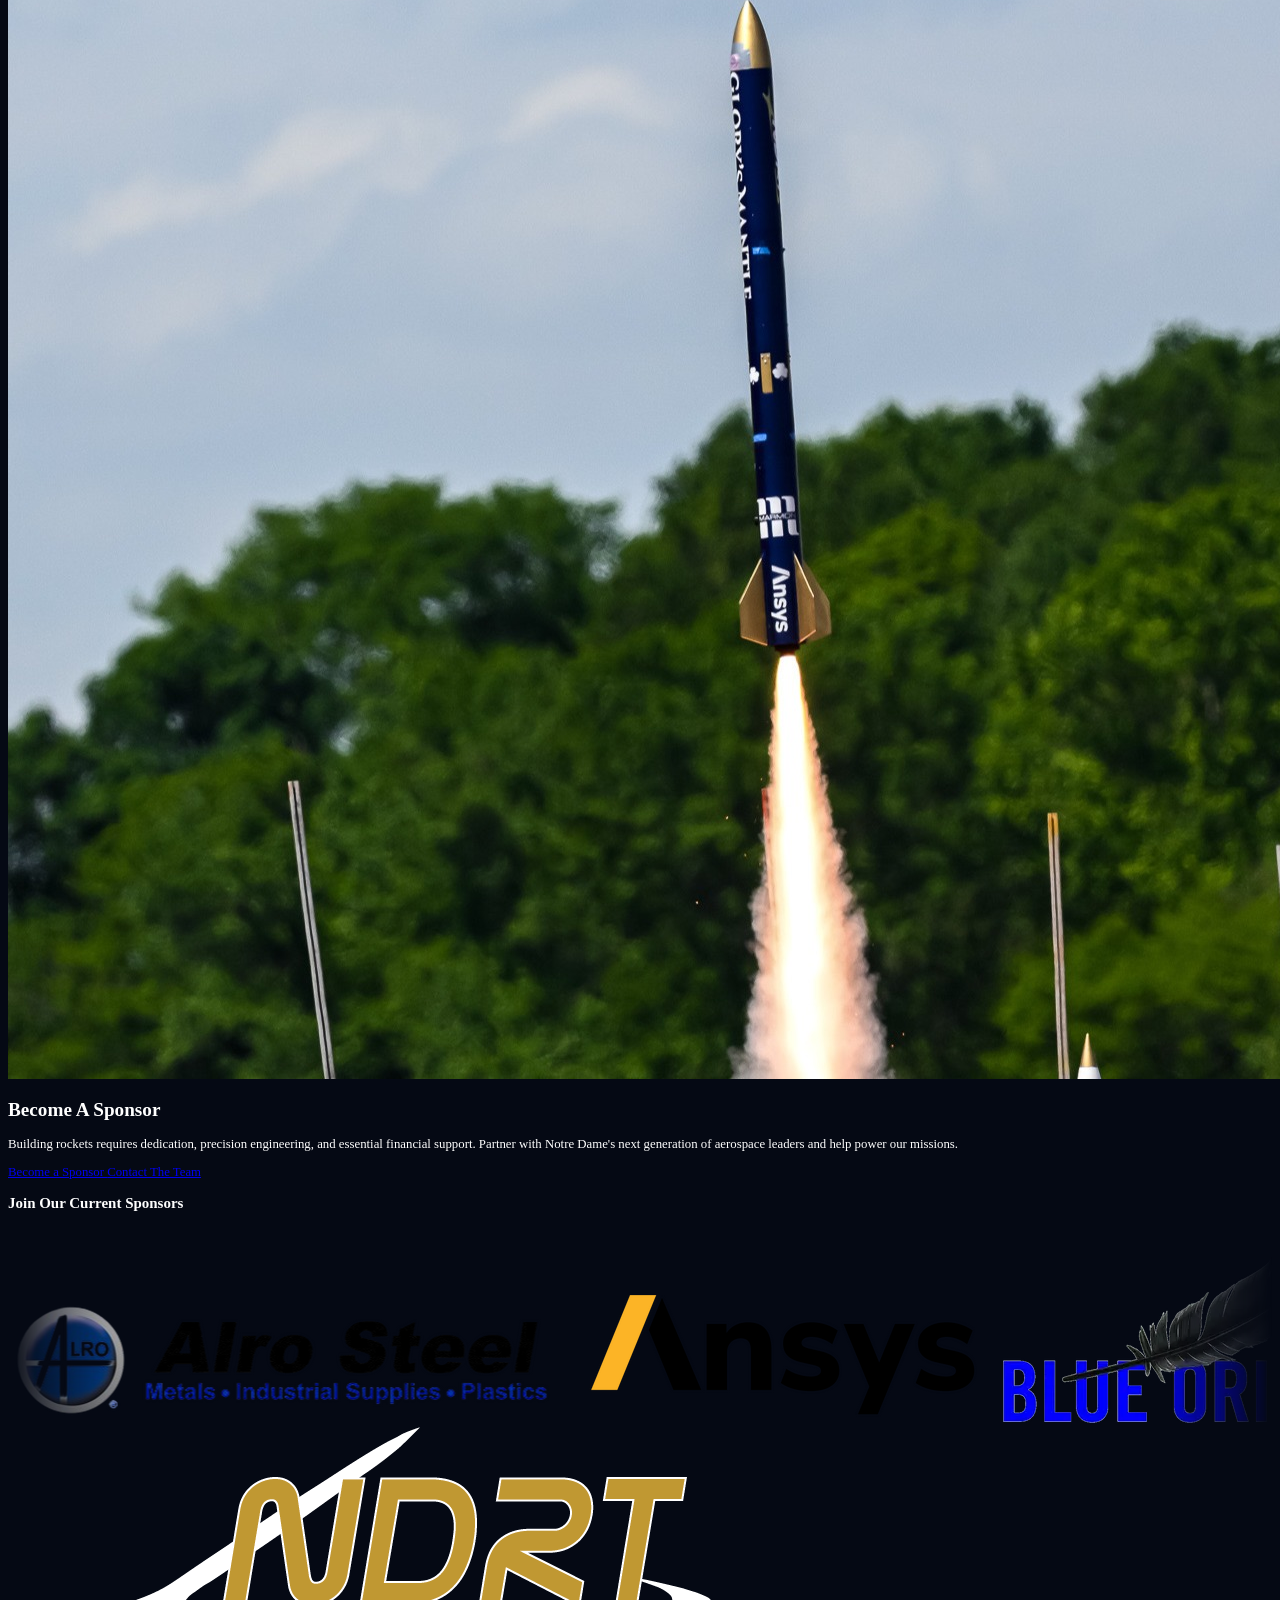
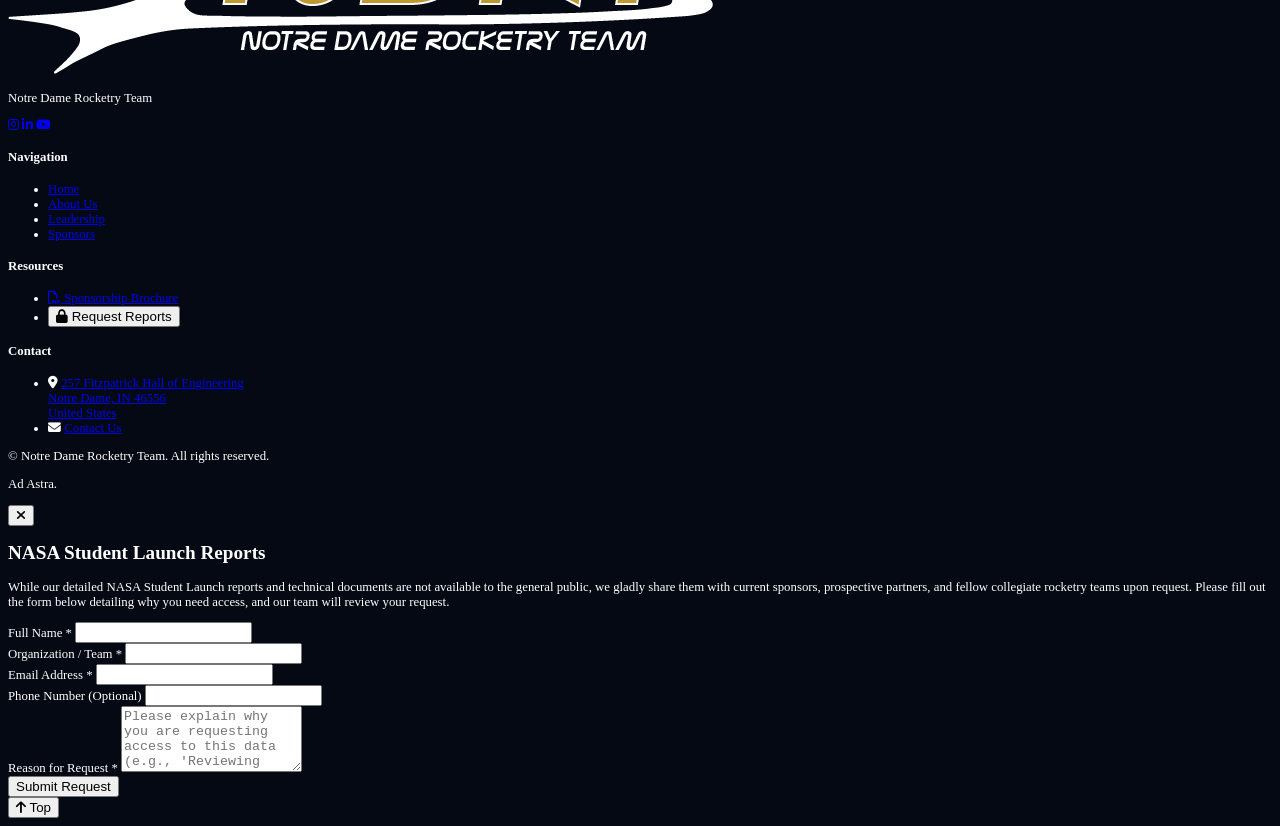
==== commit 0a2a3f52: "Add files via upload" ====
--- a/index.html
+++ b/index.html
@@ -202,8 +202,7 @@
                     </span>
                 </h1>
                 <p class="font-inter text-xl md:text-2xl text-gray-300 mb-10 max-w-3xl mx-auto font-light">
-                    Uniting diverse engineering disciplines to design, manufacture, and fly complex aerospace systems
-                    from competitive solid rockets to experimental vehicles. </p>
+                    Bringing together students from across campus to design, build, and fly high-powered rockets and experimental engines. </p>
             </div>
 
             <!-- Scroll indicator -->
@@ -227,7 +226,7 @@
                             <span class="counter" data-target="2011">0</span>
                         </div>
                         <div class="font-inter text-dome-gold font-bold uppercase tracking-widest text-xs md:text-sm">
-                            Established</div>
+                            Founded</div>
                     </div>
 
                     <div
@@ -237,7 +236,7 @@
                                 class="text-3xl text-dome-gold ml-1">+</span>
                         </div>
                         <div class="font-inter text-dome-gold font-bold uppercase tracking-widest text-xs md:text-sm">
-                            Members</div>
+                            Active Members</div>
                     </div>
 
                     <div
@@ -255,7 +254,7 @@
                             <span class="counter" data-target="3">0</span>
                         </div>
                         <div class="font-inter text-dome-gold font-bold uppercase tracking-widest text-xs md:text-sm">
-                            Active Projects</div>
+                            Core Initiatives</div>
                     </div>
 
                 </div>
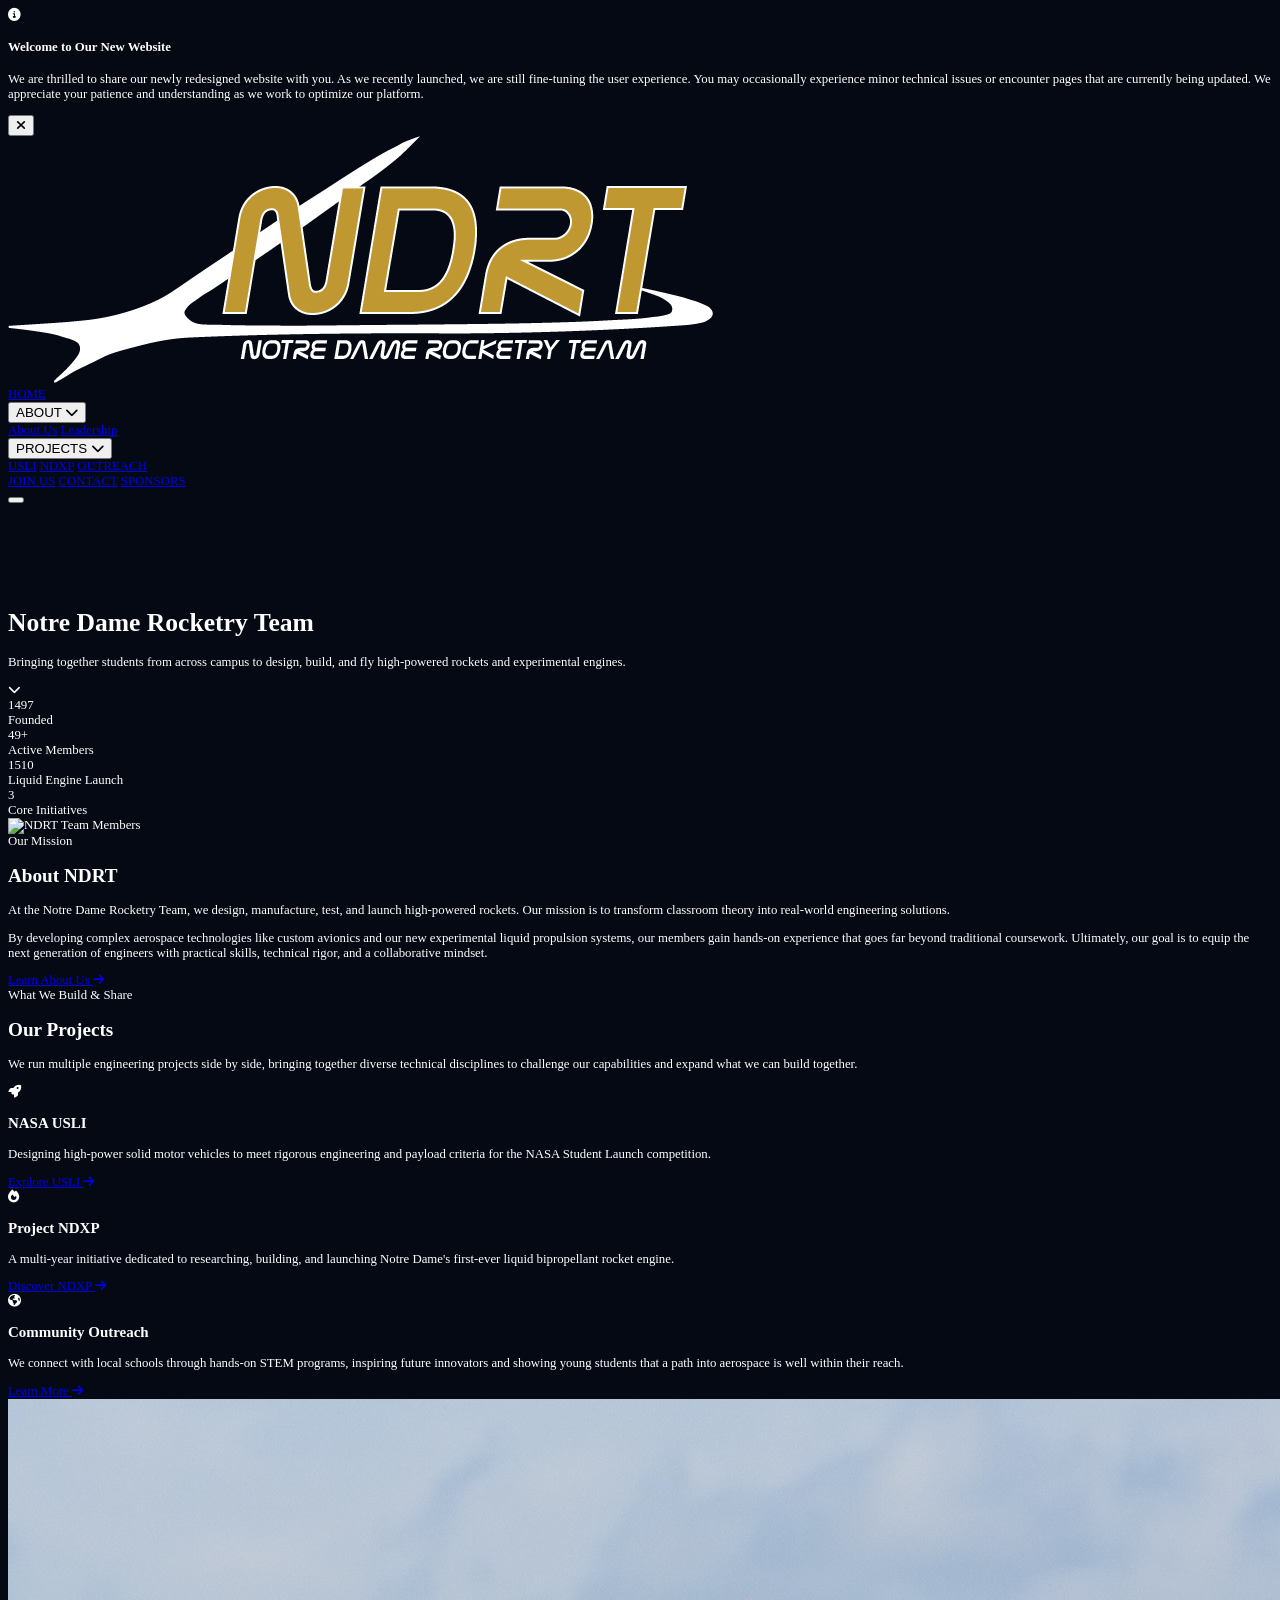
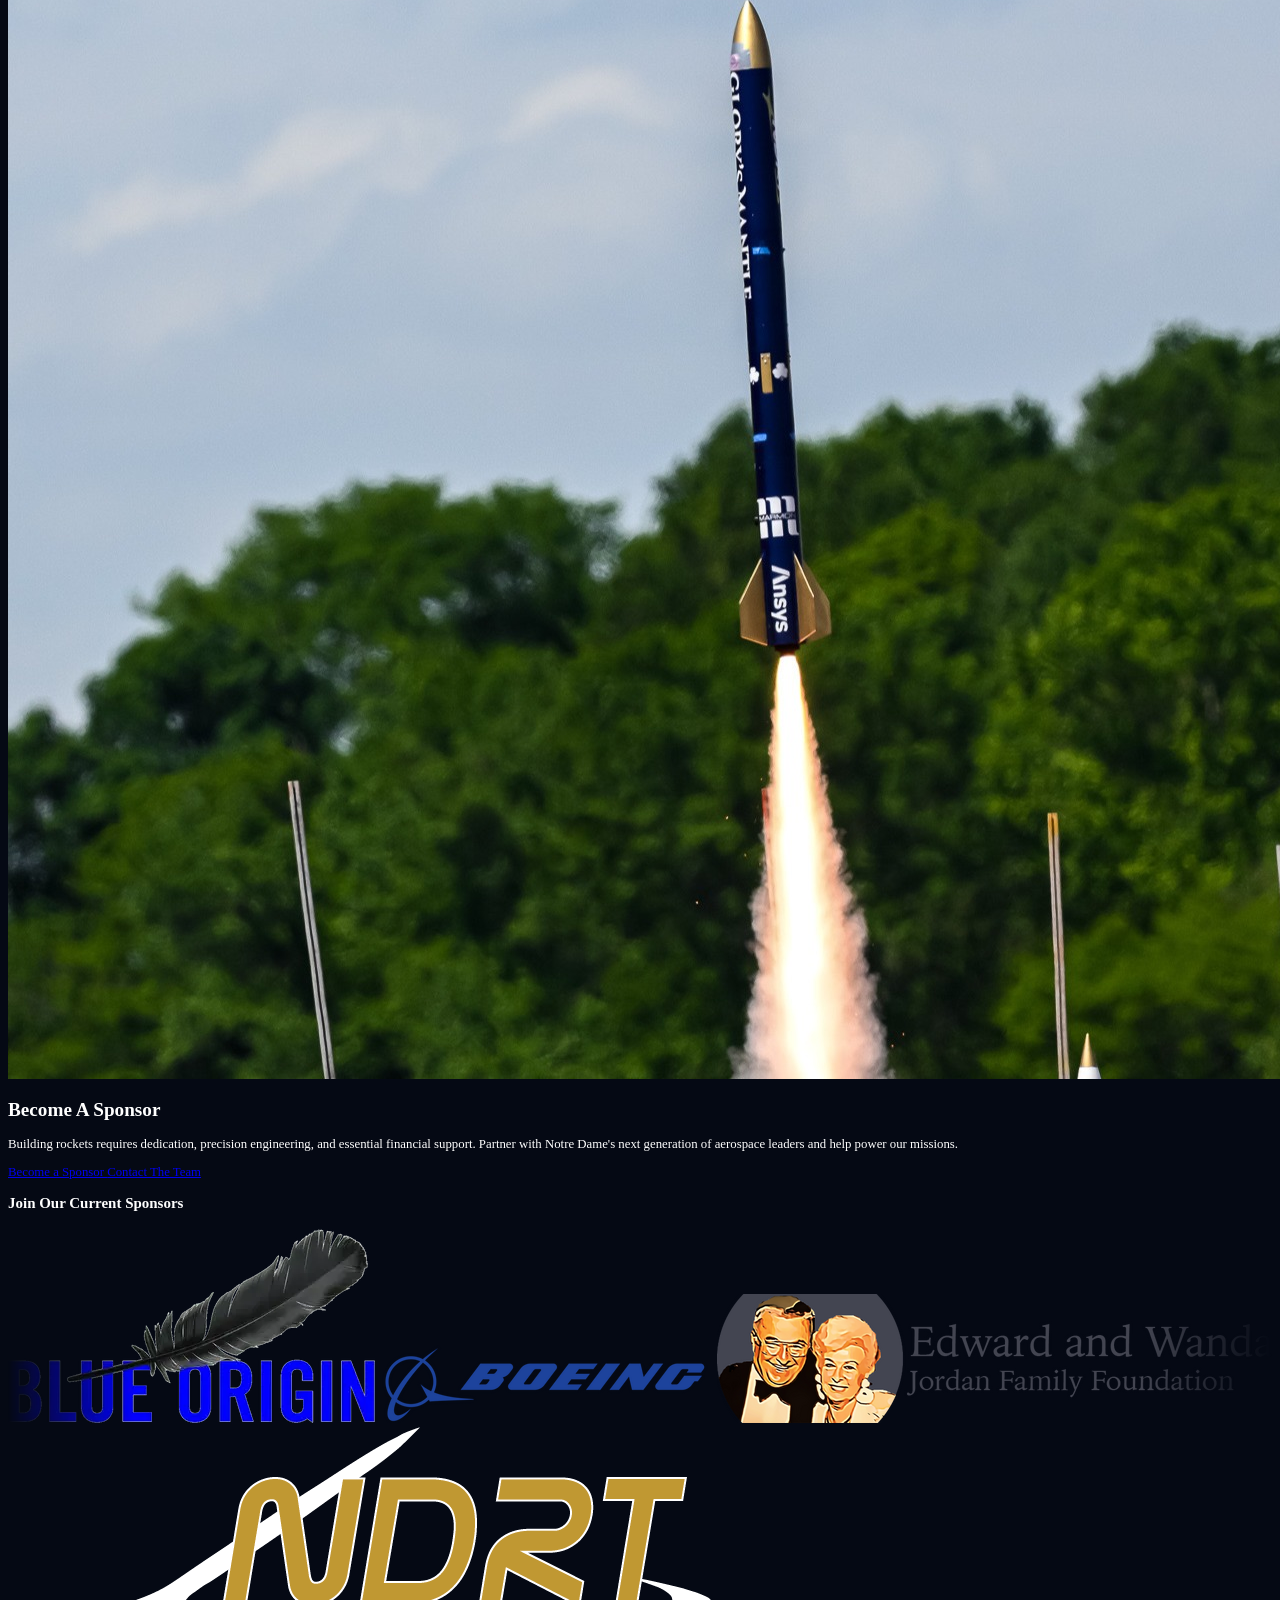
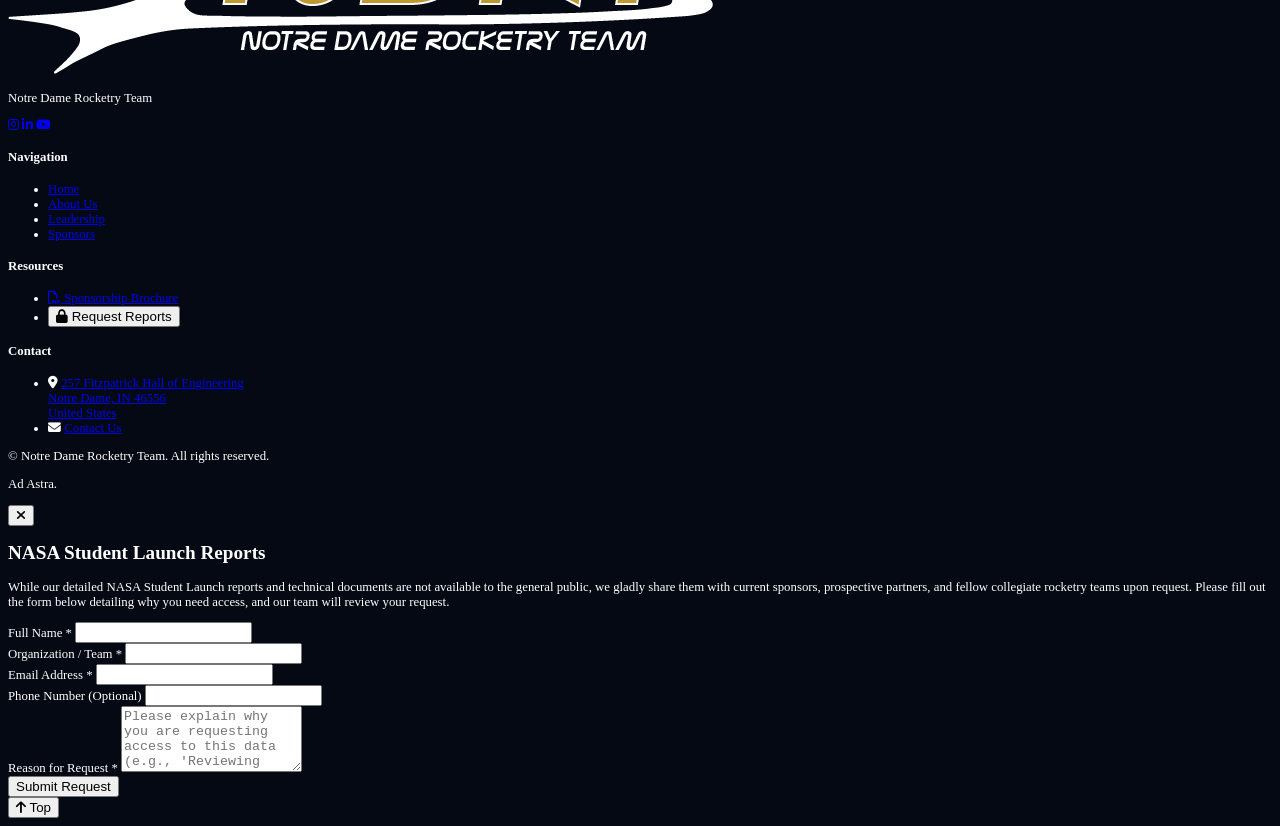
==== commit 927f0a1b: "Add files via upload" ====
--- a/index.html
+++ b/index.html
@@ -202,7 +202,8 @@
                     </span>
                 </h1>
                 <p class="font-inter text-xl md:text-2xl text-gray-300 mb-10 max-w-3xl mx-auto font-light">
-                    Bringing together students from across campus to design, build, and fly high-powered rockets and experimental engines. </p>
+                    Bringing together students from across campus to design, build, and fly high-powered rockets and
+                    experimental engines. </p>
             </div>
 
             <!-- Scroll indicator -->
@@ -448,51 +449,35 @@
                 <!-- Inner ticker track containing two identical sets for seamless looping -->
                 <div class="ticker flex items-center space-x-12 px-6">
                     <!-- First Set of Logos -->
-                    <img src="Alro Steel.png" alt="Sponsor 1"
-                        class="h-12 w-auto object-contain opacity-80 hover:opacity-100 transition-all duration-300">
-                    <img src=" ansys-logo.png" alt="Sponsor 2"
-                        class="h-12 w-auto object-contain opacity-80 hover:opacity-100 transition-all duration-300">
-                    <img src=" blue.webp" alt="Sponsor 3"
-                        class="h-12 w-auto object-contain opacity-80 hover:opacity-100 transition-all duration-300">
-                    <img src=" boeing-logo-wine.png" alt="Sponsor 4"
-                        class="h-12 w-auto object-contain opacity-80 hover:opacity-100 transition-all duration-300">
-                    <img src=" cropped-jordan-family-foundation-01.png" alt="Sponsor 5"
-                        class="h-12 w-auto object-contain opacity-80 hover:opacity-100 transition-all duration-300">
-                    <img src=" image-28.png" alt="Sponsor 6"
-                        class="h-12 w-auto object-contain opacity-80 hover:opacity-100 transition-all duration-300">
-                    <img src=" lockheed.png" alt="Sponsor 7"
-                        class="h-12 w-auto object-contain opacity-80 hover:opacity-100 transition-all duration-300">
-                    <img src=" plc-long-white-logo-removebg-preview.png" alt="Sponsor 7"
-                        class="h-12 w-auto object-contain opacity-80 hover:opacity-100 transition-all duration-300">
-                    <img src=" pratt-whitney-dependable-engines-logo-png-transparent.png" alt="Sponsor 7"
-                        class="h-12 w-auto object-contain opacity-80 hover:opacity-100 transition-all duration-300">
-                    <img src=" sbg-systems-logo.png" alt="Sponsor 7"
-                        class="h-12 w-auto object-contain opacity-80 hover:opacity-100 transition-all duration-300">
-                    <img src=" themarmongroup-logo.png" alt="Sponsor 7"
+                    <img src="blue.webp" alt="Sponsor 3"
+                        class="h-12 w-auto object-contain opacity-80 hover:opacity-100 transition-all duration-300">
+                    <img src="boeing-logo-wine.png" alt="Sponsor 4"
+                        class="h-12 w-auto object-contain opacity-80 hover:opacity-100 transition-all duration-300">
+                    <img src="cropped-jordan-family-foundation-01.png" alt="Sponsor 5"
+                        class="h-12 w-auto object-contain opacity-80 hover:opacity-100 transition-all duration-300">
+                    <img src="image-28.png" alt="Sponsor 6"
+                        class="h-12 w-auto object-contain opacity-80 hover:opacity-100 transition-all duration-300">
+                    <img src="lockheed.png" alt="Sponsor 7"
+                        class="h-12 w-auto object-contain opacity-80 hover:opacity-100 transition-all duration-300">
+                    <img src="pratt-whitney-dependable-engines-logo-png-transparent.png" alt="Sponsor 7"
+                        class="h-12 w-auto object-contain opacity-80 hover:opacity-100 transition-all duration-300">
+                    <img src="themarmongroup-logo.png" alt="Sponsor 7"
                         class="h-12 w-auto object-contain opacity-80 hover:opacity-100 transition-all duration-300">
 
                     <!-- Second Set of Logos (Duplicate of the first for seamless animation) -->
-                    <img src=" Alro Steel.png" alt="Sponsor 1"
-                        class="h-12 w-auto object-contain opacity-80 hover:opacity-100 transition-all duration-300">
-                    <img src=" ansys-logo.png" alt="Sponsor 2"
-                        class="h-12 w-auto object-contain opacity-80 hover:opacity-100 transition-all duration-300">
-                    <img src=" blue.webp" alt="Sponsor 3"
-                        class="h-12 w-auto object-contain opacity-80 hover:opacity-100 transition-all duration-300">
-                    <img src=" boeing-logo-wine.png" alt="Sponsor 4"
-                        class="h-12 w-auto object-contain opacity-80 hover:opacity-100 transition-all duration-300">
-                    <img src=" cropped-jordan-family-foundation-01.png" alt="Sponsor 5"
-                        class="h-12 w-auto object-contain opacity-80 hover:opacity-100 transition-all duration-300">
-                    <img src=" image-28.png" alt="Sponsor 6"
-                        class="h-12 w-auto object-contain opacity-80 hover:opacity-100 transition-all duration-300">
-                    <img src=" lockheed.png" alt="Sponsor 7"
-                        class="h-12 w-auto object-contain opacity-80 hover:opacity-100 transition-all duration-300">
-                    <img src=" plc-long-white-logo-removebg-preview.png" alt="Sponsor 7"
-                        class="h-12 w-auto object-contain opacity-80 hover:opacity-100 transition-all duration-300">
-                    <img src=" pratt-whitney-dependable-engines-logo-png-transparent.png" alt="Sponsor 7"
-                        class="h-12 w-auto object-contain opacity-80 hover:opacity-100 transition-all duration-300">
-                    <img src=" sbg-systems-logo.png" alt="Sponsor 7"
-                        class="h-12 w-auto object-contain opacity-80 hover:opacity-100 transition-all duration-300">
-                    <img src=" themarmongroup-logo.png" alt="Sponsor 7"
+                    <img src="blue.webp" alt="Sponsor 3"
+                        class="h-12 w-auto object-contain opacity-80 hover:opacity-100 transition-all duration-300">
+                    <img src="boeing-logo-wine.png" alt="Sponsor 4"
+                        class="h-12 w-auto object-contain opacity-80 hover:opacity-100 transition-all duration-300">
+                    <img src="cropped-jordan-family-foundation-01.png" alt="Sponsor 5"
+                        class="h-12 w-auto object-contain opacity-80 hover:opacity-100 transition-all duration-300">
+                    <img src="image-28.png" alt="Sponsor 6"
+                        class="h-12 w-auto object-contain opacity-80 hover:opacity-100 transition-all duration-300">
+                    <img src="lockheed.png" alt="Sponsor 7"
+                        class="h-12 w-auto object-contain opacity-80 hover:opacity-100 transition-all duration-300">
+                    <img src="pratt-whitney-dependable-engines-logo-png-transparent.png" alt="Sponsor 7"
+                        class="h-12 w-auto object-contain opacity-80 hover:opacity-100 transition-all duration-300">
+                    <img src="themarmongroup-logo.png" alt="Sponsor 7"
                         class="h-12 w-auto object-contain opacity-80 hover:opacity-100 transition-all duration-300">
 
                 </div>
